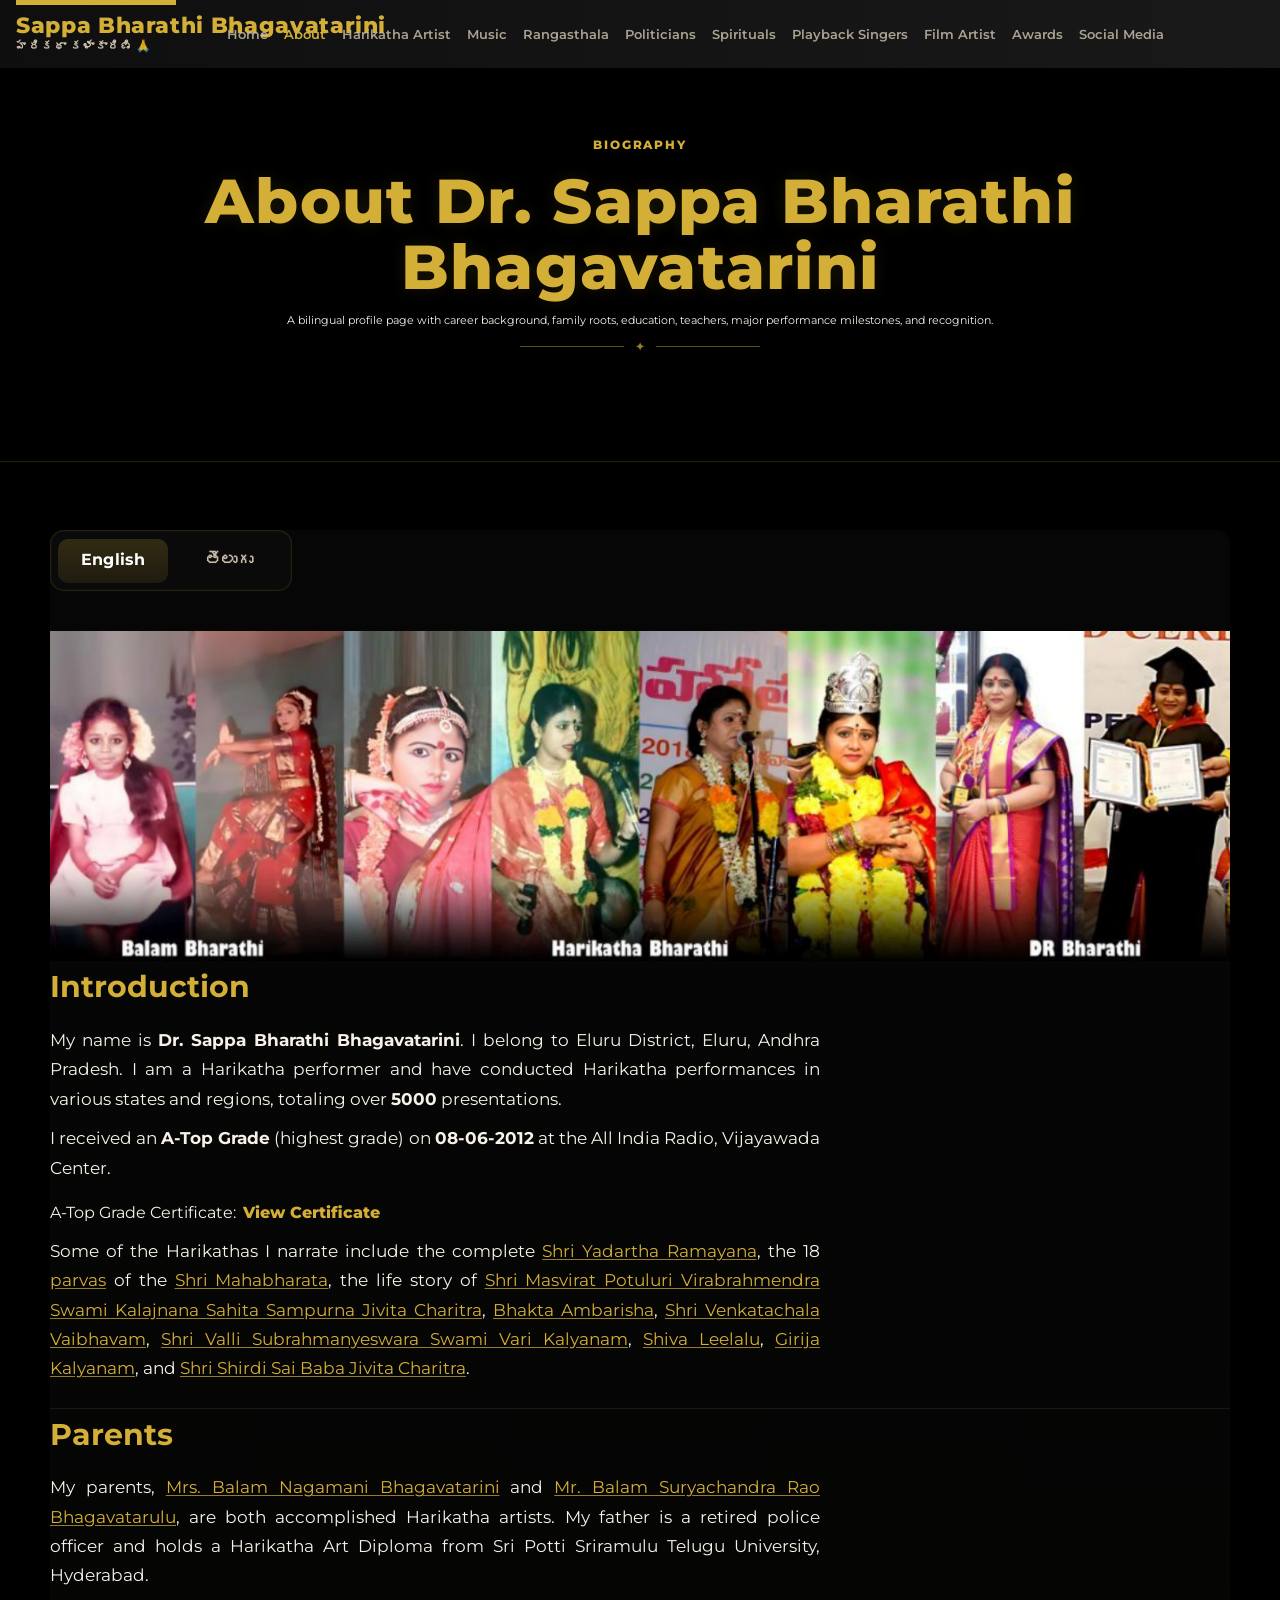
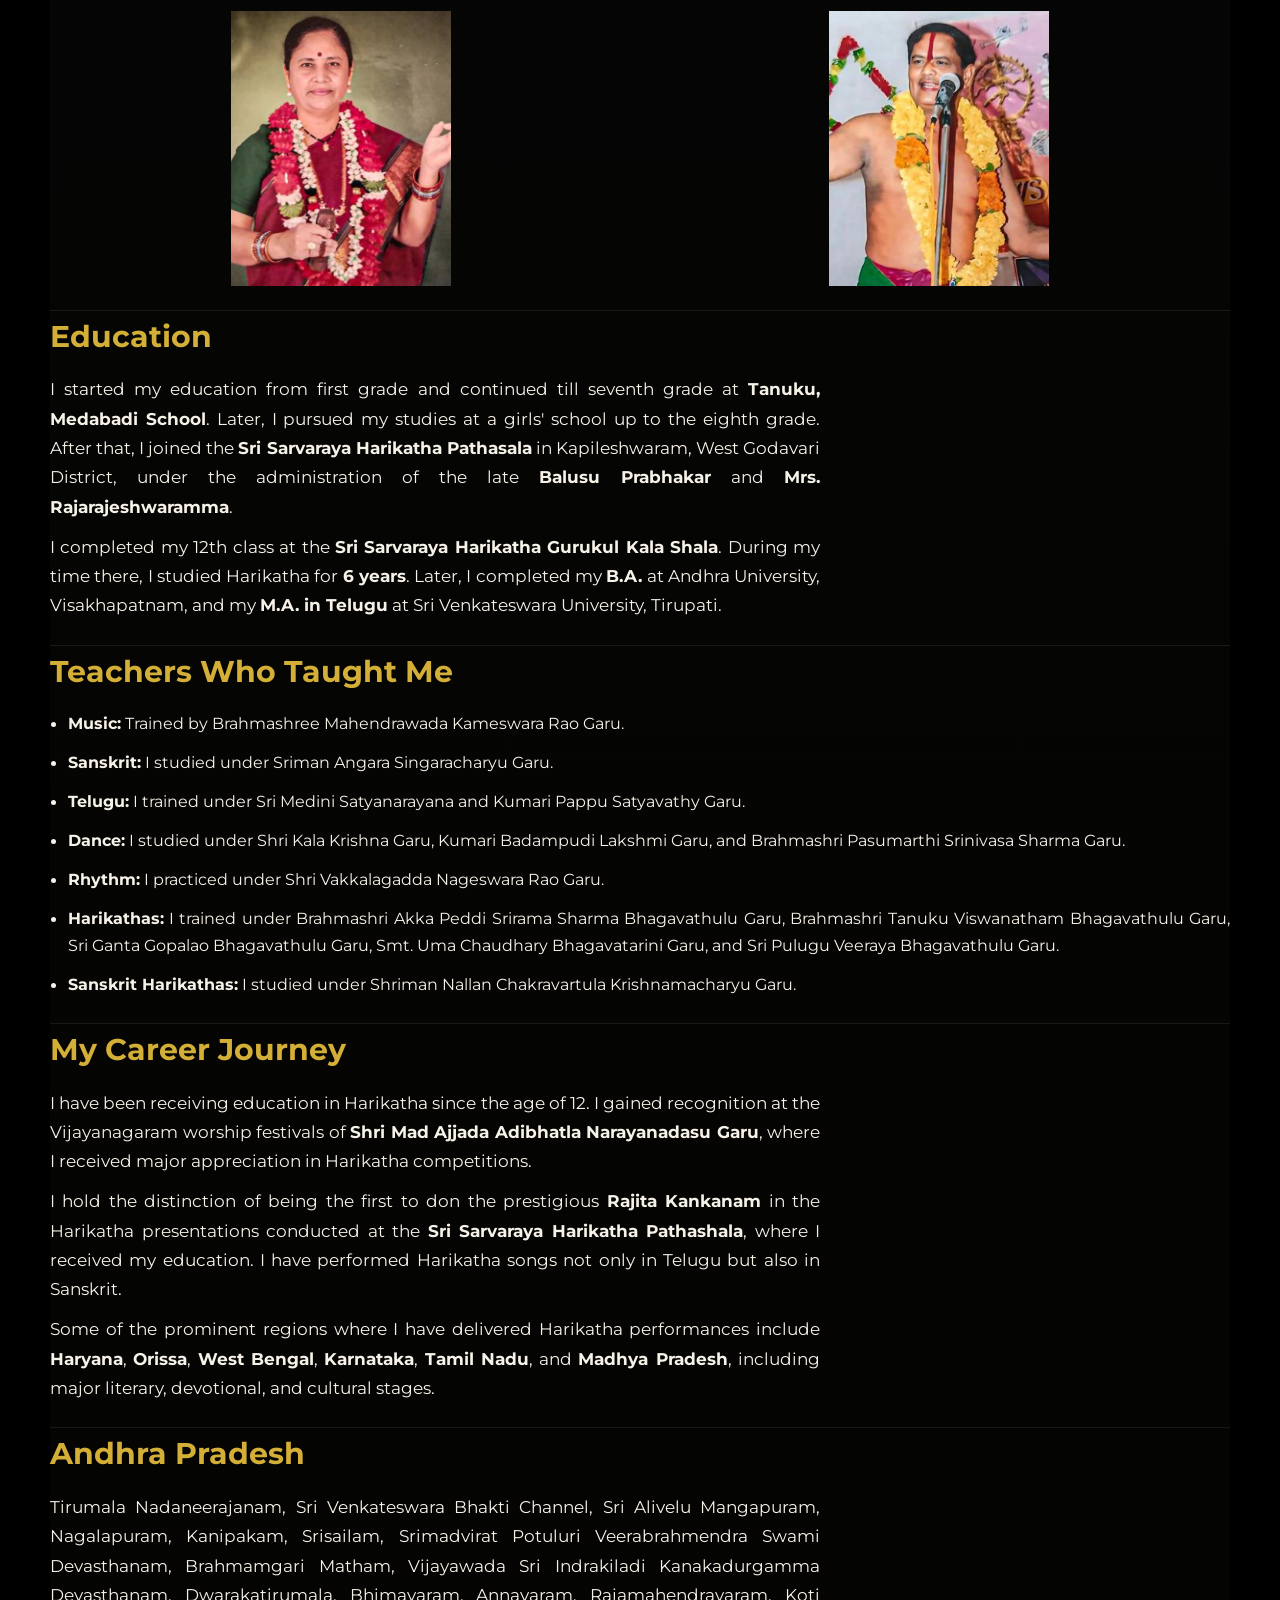
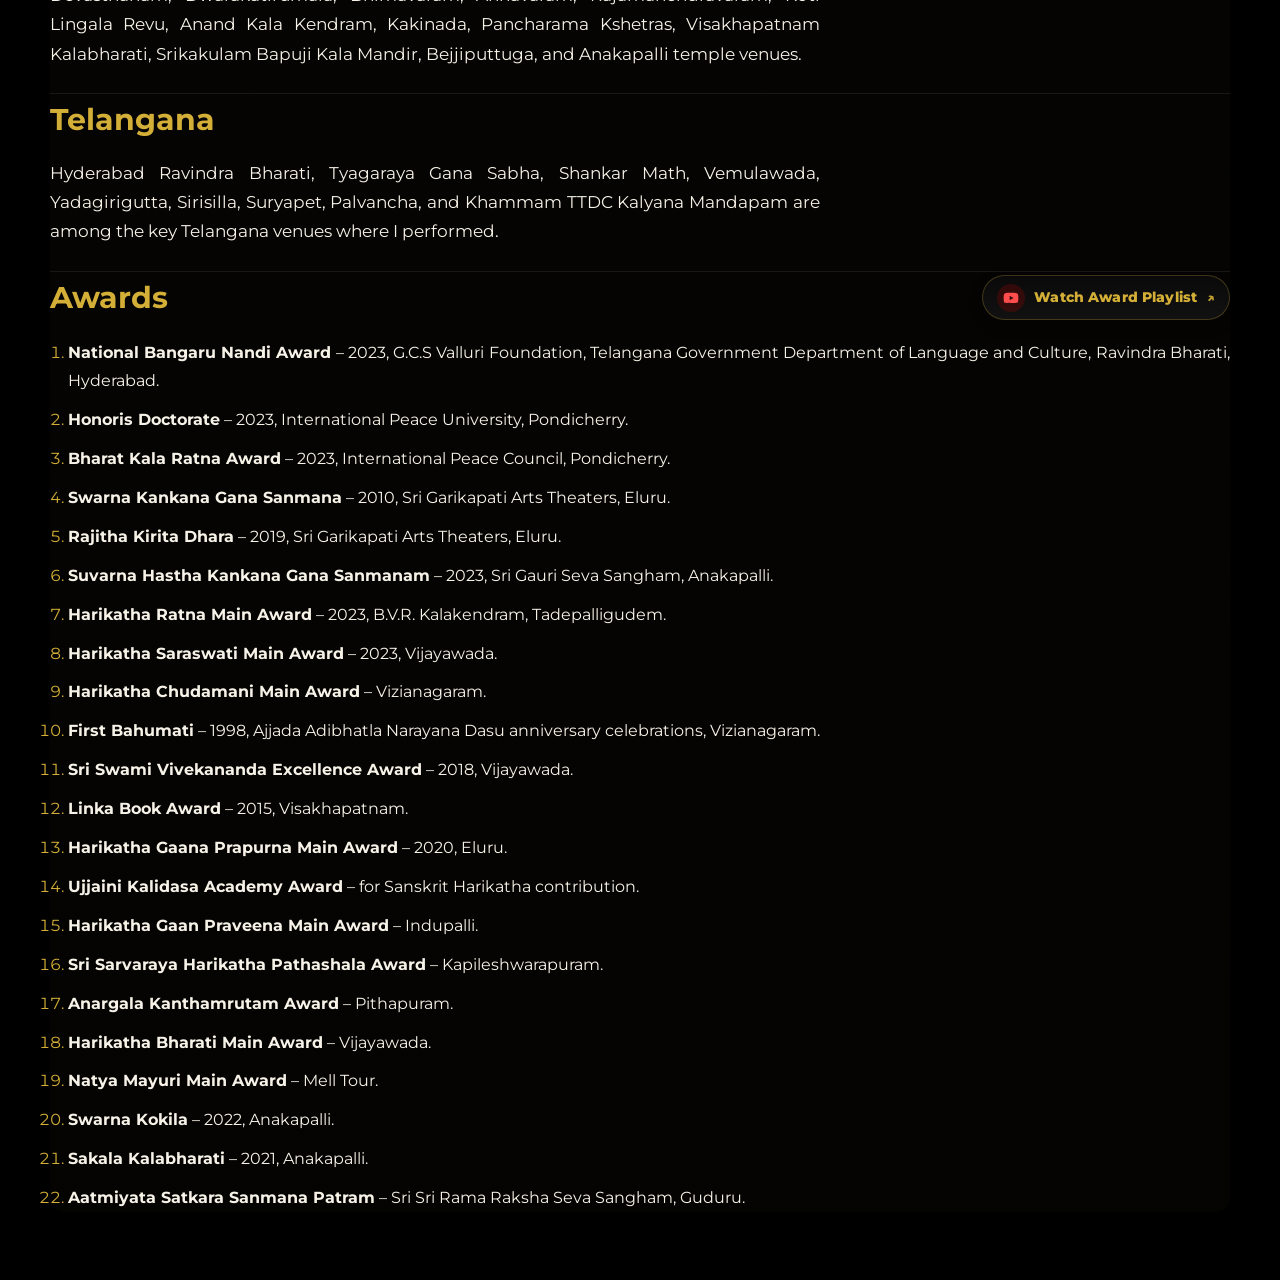
==== about.html @ cd0bf53e "qww" ====
<!DOCTYPE html>
<html lang="en">
<head>
  <meta charset="UTF-8">
  <meta name="viewport" content="width=device-width, initial-scale=1.0">
  <title>About | Sappa Bharathi Bhagavatarini</title>
  <meta name="description" content="About Dr. Sappa Bharathi Bhagavatarini in English and Telugu.">
  <link rel="preconnect" href="https://fonts.googleapis.com">
  <link rel="preconnect" href="https://fonts.gstatic.com" crossorigin>
  <link href="https://fonts.googleapis.com/css2?family=Montserrat:wght@400;500;600;700;800&display=swap" rel="stylesheet">
  <link rel="stylesheet" href="style.css">
</head>
<body class="about-page" data-page="about">
  <a class="skip-link" href="#main-content">Skip to content</a>
  <div class="music-atmosphere" aria-hidden="true"></div>

  <header class="site-header" id="top">
    <div class="container topbar">
      <a class="brand" href="index.html">
        <span class="brand-title-main">Sappa Bharathi Bhagavatarini</span>
        <span class="brand-subtitle">హరికథా కళాకారిణి 🙏</span>
      </a>

      <nav class="desktop-nav" aria-label="Primary navigation">
        <a href="index.html">Home</a>
        <a href="about.html">About</a>
        <a href="index.html#harikatha-artist">Harikatha Artist</a>
        <a href="index.html#music">Music</a>
        <a href="index.html#rangasthala">Rangasthala</a>
        <a href="index.html#politicians">Politicians</a>
        <a href="index.html#spirituals">Spirituals</a>
        <a href="index.html#playback-singers">Playback Singers</a>
        <a href="index.html#film-artist">Film Artist</a>
        <a href="index.html#awards">Awards</a>
        <a href="index.html#social-media">Social Media</a>
      </nav>

      <button class="menu-toggle" type="button" aria-expanded="false" aria-controls="mobile-menu" aria-label="Open navigation">
        <span></span>
        <span></span>
        <span></span>
      </button>
    </div>

    <nav class="mobile-nav" id="mobile-menu" aria-label="Mobile navigation">
      <div class="container mobile-nav-inner">
        <a href="index.html">Home</a>
        <a href="about.html">About</a>
        <a href="index.html#harikatha-artist">Harikatha Artist</a>
        <a href="index.html#music">Music</a>
        <a href="index.html#rangasthala">Rangasthala</a>
        <a href="index.html#politicians">Politicians</a>
        <a href="index.html#spirituals">Spirituals</a>
        <a href="index.html#playback-singers">Playback Singers</a>
        <a href="index.html#film-artist">Film Artist</a>
        <a href="index.html#awards">Awards</a>
        <a href="index.html#social-media">Social Media</a>
      </div>
    </nav>
  </header>

  <main id="main-content">
    <section class="section page-intro">
      <div class="container">
        <div class="section-heading">
          <p class="section-kicker">Biography</p>
          <h1 class="section-title">About Dr. Sappa Bharathi Bhagavatarini</h1>
          <p class="page-intro-copy">
            A bilingual profile page with career background, family roots, education, teachers, major performance milestones, and recognition.
          </p>
        </div>
      </div>
    </section>

    <section class="section">
      <div class="container about-stack">
        <section class="content-panel card" aria-label="About content">
          <div class="lang-switch" role="group" aria-label="Language switch">
            <button class="lang-btn is-active" type="button" data-lang-target="en" aria-pressed="true">English</button>
            <button class="lang-btn" type="button" data-lang-target="te" aria-pressed="false">తెలుగు</button>
          </div>

          <div id="about-en" class="lang-panel">
            <div class="inline-visual">
              <!-- TODO: Replace top intro image here -->
              <img src="About/info/1-10.png" alt="Education photo">
            </div>

            <section class="content-block">
              <h3>Introduction</h3>
              <p>
                My name is <strong>Dr. Sappa Bharathi Bhagavatarini</strong>. I belong to Eluru District, Eluru, Andhra Pradesh. I am a Harikatha performer and have conducted Harikatha performances in various states and regions, totaling over <strong>5000</strong> presentations.
              </p>
              <p>
                I received an <strong>A-Top Grade</strong> (highest grade) on <strong>08-06-2012</strong> at the All India Radio, Vijayawada Center.
              </p>
              <div class="certificate-trigger">
                <span>A-Top Grade Certificate:</span>
                <button class="link-button" type="button" data-open-a-top>View Certificate</button>
              </div>
              <p>
                Some of the Harikathas I narrate include the complete <em>Shri Yadartha Ramayana</em>, the 18 <em>parvas</em> of the <em>Shri Mahabharata</em>, the life story of <em>Shri Masvirat Potuluri Virabrahmendra Swami Kalajnana Sahita Sampurna Jivita Charitra</em>, <em>Bhakta Ambarisha</em>, <em>Shri Venkatachala Vaibhavam</em>, <em>Shri Valli Subrahmanyeswara Swami Vari Kalyanam</em>, <em>Shiva Leelalu</em>, <em>Girija Kalyanam</em>, and <em>Shri Shirdi Sai Baba Jivita Charitra</em>.
              </p>
            </section>

            <section class="content-block">
              <h3>Parents</h3>
              <p>
                My parents, <em>Mrs. Balam Nagamani Bhagavatarini</em> and <em>Mr. Balam Suryachandra Rao Bhagavatarulu</em>, are both accomplished Harikatha artists. My father is a retired police officer and holds a Harikatha Art Diploma from Sri Potti Sriramulu Telugu University, Hyderabad.
              </p>
              <div class="intro-visuals">
                <!-- TODO: Replace parent images here -->
                <img src="About/info/mom.png" alt="Mrs. Balam Nagamani Bhagavatarini">
                <img src="About/info/dad.png" alt="Mr. Balam Suryachandra Rao Bhagavatarulu">
              </div>
            </section>

            <section class="content-block">
              <h3>Education</h3>
              <p>
                I started my education from first grade and continued till seventh grade at <strong>Tanuku, Medabadi School</strong>. Later, I pursued my studies at a girls' school up to the eighth grade. After that, I joined the <strong>Sri Sarvaraya Harikatha Pathasala</strong> in Kapileshwaram, West Godavari District, under the administration of the late <strong>Balusu Prabhakar</strong> and <strong>Mrs. Rajarajeshwaramma</strong>.
              </p>
              <p>
                I completed my 12th class at the <strong>Sri Sarvaraya Harikatha Gurukul Kala Shala</strong>. During my time there, I studied Harikatha for <strong>6 years</strong>. Later, I completed my <strong>B.A.</strong> at Andhra University, Visakhapatnam, and my <strong>M.A. in Telugu</strong> at Sri Venkateswara University, Tirupati.
              </p>
            </section>

            <section class="content-block">
              <h3>Teachers Who Taught Me</h3>
              <ul class="teacher-list">
                <li><strong>Music:</strong> Trained by Brahmashree Mahendrawada Kameswara Rao Garu.</li>
                <li><strong>Sanskrit:</strong> I studied under Sriman Angara Singaracharyu Garu.</li>
                <li><strong>Telugu:</strong> I trained under Sri Medini Satyanarayana and Kumari Pappu Satyavathy Garu.</li>
                <li><strong>Dance:</strong> I studied under Shri Kala Krishna Garu, Kumari Badampudi Lakshmi Garu, and Brahmashri Pasumarthi Srinivasa Sharma Garu.</li>
                <li><strong>Rhythm:</strong> I practiced under Shri Vakkalagadda Nageswara Rao Garu.</li>
                <li><strong>Harikathas:</strong> I trained under Brahmashri Akka Peddi Srirama Sharma Bhagavathulu Garu, Brahmashri Tanuku Viswanatham Bhagavathulu Garu, Sri Ganta Gopalao Bhagavathulu Garu, Smt. Uma Chaudhary Bhagavatarini Garu, and Sri Pulugu Veeraya Bhagavathulu Garu.</li>
                <li><strong>Sanskrit Harikathas:</strong> I studied under Shriman Nallan Chakravartula Krishnamacharyu Garu.</li>
              </ul>
            </section>

            <section class="content-block">
              <h3>My Career Journey</h3>
              <p>
                I have been receiving education in Harikatha since the age of 12. I gained recognition at the Vijayanagaram worship festivals of <strong>Shri Mad Ajjada Adibhatla Narayanadasu Garu</strong>, where I received major appreciation in Harikatha competitions.
              </p>
              <p>
                I hold the distinction of being the first to don the prestigious <strong>Rajita Kankanam</strong> in the Harikatha presentations conducted at the <strong>Sri Sarvaraya Harikatha Pathashala</strong>, where I received my education. I have performed Harikatha songs not only in Telugu but also in Sanskrit.
              </p>
              <p>
                Some of the prominent regions where I have delivered Harikatha performances include <strong>Haryana</strong>, <strong>Orissa</strong>, <strong>West Bengal</strong>, <strong>Karnataka</strong>, <strong>Tamil Nadu</strong>, and <strong>Madhya Pradesh</strong>, including major literary, devotional, and cultural stages.
              </p>
            </section>

            <section class="content-block">
              <h3>Andhra Pradesh</h3>
              <p>
                Tirumala Nadaneerajanam, Sri Venkateswara Bhakti Channel, Sri Alivelu Mangapuram, Nagalapuram, Kanipakam, Srisailam, Srimadvirat Potuluri Veerabrahmendra Swami Devasthanam, Brahmamgari Matham, Vijayawada Sri Indrakiladi Kanakadurgamma Devasthanam, Dwarakatirumala, Bhimavaram, Annavaram, Rajamahendravaram, Koti Lingala Revu, Anand Kala Kendram, Kakinada, Pancharama Kshetras, Visakhapatnam Kalabharati, Srikakulam Bapuji Kala Mandir, Bejjiputtuga, and Anakapalli temple venues.
              </p>
            </section>

            <section class="content-block">
              <h3>Telangana</h3>
              <p>
                Hyderabad Ravindra Bharati, Tyagaraya Gana Sabha, Shankar Math, Vemulawada, Yadagirigutta, Sirisilla, Suryapet, Palvancha, and Khammam TTDC Kalyana Mandapam are among the key Telangana venues where I performed.
              </p>
            </section>

            <section class="content-block">
              <div class="awards-heading-row">
                <h3>Awards</h3>
                <a class="awards-playlist-link" href="https://www.youtube.com/playlist?list=PL2T1fjpT1Uqeay9A_lvIgHZ_QTJ4o0bVm" target="_blank" rel="noopener">
                  <span class="awards-playlist-icon" aria-hidden="true">
                    <svg viewBox="0 0 24 24"><path d="M23 12s0-3.4-.4-5c-.2-1.1-1.1-2-2.2-2.3C18.5 4.2 12 4.2 12 4.2s-6.5 0-8.4.5C2.5 4.9 1.6 5.8 1.4 6.9 1 8.6 1 12 1 12s0 3.4.4 5.1c.2 1.1 1.1 2 2.2 2.2 1.9.5 8.4.5 8.4.5s6.5 0 8.4-.5c1.1-.2 2-1.1 2.2-2.2.4-1.7.4-5.1.4-5.1Zm-13 3.4V8.6l5.8 3.4L10 15.4Z"/></svg>
                  </span>
                  <span>Watch Award Playlist</span>
                  <span class="awards-playlist-arrow" aria-hidden="true">↗</span>
                </a>
              </div>
              <ol class="award-list">
                <li><strong>National Bangaru Nandi Award</strong> – 2023, G.C.S Valluri Foundation, Telangana Government Department of Language and Culture, Ravindra Bharati, Hyderabad.</li>
                <li><strong>Honoris Doctorate</strong> – 2023, International Peace University, Pondicherry.</li>
                <li><strong>Bharat Kala Ratna Award</strong> – 2023, International Peace Council, Pondicherry.</li>
                <li><strong>Swarna Kankana Gana Sanmana</strong> – 2010, Sri Garikapati Arts Theaters, Eluru.</li>
                <li><strong>Rajitha Kirita Dhara</strong> – 2019, Sri Garikapati Arts Theaters, Eluru.</li>
                <li><strong>Suvarna Hastha Kankana Gana Sanmanam</strong> – 2023, Sri Gauri Seva Sangham, Anakapalli.</li>
                <li><strong>Harikatha Ratna Main Award</strong> – 2023, B.V.R. Kalakendram, Tadepalligudem.</li>
                <li><strong>Harikatha Saraswati Main Award</strong> – 2023, Vijayawada.</li>
                <li><strong>Harikatha Chudamani Main Award</strong> – Vizianagaram.</li>
                <li><strong>First Bahumati</strong> – 1998, Ajjada Adibhatla Narayana Dasu anniversary celebrations, Vizianagaram.</li>
                <li><strong>Sri Swami Vivekananda Excellence Award</strong> – 2018, Vijayawada.</li>
                <li><strong>Linka Book Award</strong> – 2015, Visakhapatnam.</li>
                <li><strong>Harikatha Gaana Prapurna Main Award</strong> – 2020, Eluru.</li>
                <li><strong>Ujjaini Kalidasa Academy Award</strong> – for Sanskrit Harikatha contribution.</li>
                <li><strong>Harikatha Gaan Praveena Main Award</strong> – Indupalli.</li>
                <li><strong>Sri Sarvaraya Harikatha Pathashala Award</strong> – Kapileshwarapuram.</li>
                <li><strong>Anargala Kanthamrutam Award</strong> – Pithapuram.</li>
                <li><strong>Harikatha Bharati Main Award</strong> – Vijayawada.</li>
                <li><strong>Natya Mayuri Main Award</strong> – Mell Tour.</li>
                <li><strong>Swarna Kokila</strong> – 2022, Anakapalli.</li>
                <li><strong>Sakala Kalabharati</strong> – 2021, Anakapalli.</li>
                <li><strong>Aatmiyata Satkara Sanmana Patram</strong> – Sri Sri Rama Raksha Seva Sangham, Guduru.</li>
              </ol>
            </section>
          </div>

          <div id="about-te" class="lang-panel" hidden>
            <div class="inline-visual">
              <!-- TODO: Replace top intro image here -->
              <img src="About/info/1-10.png" alt="విద్యాభ్యాసం ఫోటో">
            </div>

            <section class="content-block">
              <h3>పరిచయం</h3>
              <p>
                నా పేరు <strong>Dr. Sappa Bharathi Bhagavatarini</strong>. నేను ఏలూరు జిల్లా, ఏలూరు వాసిని. నేను హరికథ కళాకారిణిని మరియు వివిధ రాష్ట్రాలు, ప్రాంతాలలో కలిపి <strong>5000కి పైగా</strong> హరికథ ప్రదర్శనలు ఇచ్చాను.
              </p>
              <p>
                ప్రసార భారతీ ఆల్ ఇండియా రేడియో, విజయవాడ కేంద్రంలో <strong>08-06-2012</strong> తేదీన <strong>ఏ-టాప్ గ్రేడ్</strong> (A-Top Grade) అందుకున్నాను.
              </p>
              <div class="certificate-trigger">
                <span>ఏ-టాప్ గ్రేడ్ సర్టిఫికేట్:</span>
                <button class="link-button" type="button" data-open-a-top>సర్టిఫికేట్ చూడండి</button>
              </div>
              <p>
                నేను చెప్పే హరికథలు: <em>శ్రీ యధార్థ రామాయణం</em>, <em>శ్రీ మహాభారతం</em> 18 పర్వాలు, <em>శ్రీమద్ విరాట్ పోతులూరి వీరబ్రహ్మేంద్ర స్వామి కాలజ్ఞాన సహిత సంపూర్ణ జీవిత చరిత్ర</em>, <em>భక్త అంబరీష</em>, <em>శ్రీ వెంకటాచల వైభవం</em>, <em>శ్రీ వల్లి సుబ్రహ్మణ్యేశ్వర స్వామి వారి కళ్యాణం</em>, <em>శివ లీలలు</em>, <em>గిరిజా కళ్యాణం</em>, <em>శ్రీ శిరిడీ సాయి బాబా జీవిత చరిత్ర</em> మొదలైనవి.
              </p>
            </section>

            <section class="content-block">
              <h3>తల్లిదండ్రులు</h3>
              <p>
                నాకు జన్మనిచ్చిన తల్లిదండ్రులు <em>శ్రీమతి బాలం నాగమణి భాగవతారిణి</em>, <em>శ్రీ బాలం సూర్యచంద్రరావు భాగవతులు</em>. ఉభయులు ప్రసిద్ధ హరికథ కళాకారులు. నా తండ్రిగారు రిటైర్డ్ హెడ్ కానిస్టేబుల్ మరియు శ్రీ పొట్టి శ్రీరాములు తెలుగు విశ్వవిద్యాలయం, హైదరాబాద్ నుండి హరికథ డిప్లమో పొందినవారు.
              </p>
              <div class="intro-visuals">
                <!-- TODO: Replace parent images here -->
                <img src="About/info/mom.png" alt="శ్రీమతి బాలం నాగమణి భాగవతారిణి">
                <img src="About/info/dad.png" alt="శ్రీ బాలం సూర్యచంద్రరావు భాగవతులు">
              </div>
            </section>

            <section class="content-block">
              <h3>విద్యాభ్యాసం</h3>
              <p>
                నేను ప్రాథమిక విద్యను <strong>తణుకు మేడబడినందు</strong> మొదటి తరగతి నుండి ఏడవ తరగతి వరకు పూర్తిచేశాను. ఎనిమిదవ తరగతిని <strong>అత్తిలి గర్ల్స్ స్కూల్</strong>లో చదువుకున్నాను. ఆ తరువాత <strong>శ్రీ సర్వారాయ హరికథ పాఠశాల</strong>, కపిలేశ్వరపురం నందు ప్రవేశం పొందాను.
              </p>
              <p>
                నేను <strong>శ్రీ సర్వారాయ హరికథ గురుకుల కళాశాల</strong>లో 12వ తరగతి పూర్తిచేసి, అక్కడ <strong>6 సంవత్సరాలపాటు</strong> హరికథ విద్యను అభ్యసించాను. అనంతరం <strong>ఆంధ్ర విశ్వవిద్యాలయం</strong>లో బి.ఏ., <strong>శ్రీ వెంకటేశ్వర విశ్వవిద్యాలయం</strong>లో తెలుగు ఎం.ఏ. పూర్తి చేశాను.
              </p>
            </section>

            <section class="content-block">
              <h3>అధ్యాపకులు</h3>
              <ul class="teacher-list">
                <li><strong>సంగీతం:</strong> బ్రహ్మశ్రీ మహేంద్రవాడ కామేశ్వరరావు గారి వద్ద శిక్షణ పొందాను.</li>
                <li><strong>సంస్కృతం:</strong> శ్రీమాన్ అంగర సింగరాచార్యులు గారి వద్ద అభ్యాసం చేశాను.</li>
                <li><strong>తెలుగు:</strong> శ్రీ మేదిని సత్యనారాయణ గారు, కుమారి పప్పు సత్యవతి గారి వద్ద శిక్షణ పొందాను.</li>
                <li><strong>నాట్యం:</strong> శ్రీ కళా కృష్ణ గారు, కుమారి బాదంపూడి లక్ష్మీ గారు, బ్రహ్మశ్రీ పసుమర్తి శ్రీనివాస శర్మ గారి వద్ద అభ్యసించాను.</li>
                <li><strong>లయ:</strong> శ్రీ వక్కలగడ్డ నాగేశ్వరరావు గారి వద్ద సాధన చేశాను.</li>
                <li><strong>హరికథలు:</strong> బ్రహ్మశ్రీ అక్క పెద్ది శ్రీరామ శర్మ భాగవతులు గారు, బ్రహ్మశ్రీ తణుకు విశ్వనాథం భాగవతులు గారు, శ్రీ గంటా గోపాలరావు భాగవతులు గారు, శ్రీమతి ఉమా చౌదరి భాగవతారిణి గారు, శ్రీ పులుగు వీరయ్య భాగవతులు గార్ల వద్ద శిక్షణ పొందాను.</li>
                <li><strong>సంస్కృత హరికథలు:</strong> శ్రీమాన్ నల్లాన్ చక్రవర్తుల కృష్ణమాచార్యులు గారి వద్ద అభ్యసించాను.</li>
              </ul>
            </section>

            <section class="content-block">
              <h3>నా వృత్తి ప్రయాణం</h3>
              <p>
                నేను నా <strong>12 ఏట</strong> నుండే హరికథలలో శిక్షణ పొందుతూ, హరికథా ప్రదర్శనలు ఇస్తూ పలువురు ప్రముఖుల ప్రశంసలు అందుకున్నాను. ముఖ్యంగా విజయనగరంలోని <strong>శ్రీమద్ అజ్జాడ ఆదిభట్ల నారాయణదాసు గారి ఆరాధన ఉత్సవాలలో</strong> జరిగిన పోటీలలో ప్రథమ బహుమతి అందుకున్నాను.
              </p>
              <p>
                నేను విద్యనభ్యసించిన <strong>శ్రీ సర్వారాయ హరికథ పాఠశాల</strong>లో జరిగిన పోటీలలో ప్రథమ బహుమతిగా <strong>రజిత కంకణ ధారణ</strong> చేశారు. తెలుగు భాషలోనే కాక సంస్కృత భాషలోను హరికథాగానాలు చేయడం నా ప్రత్యేకత.
              </p>
              <p>
                నేను హరికథ గానాలు చేసిన కొన్ని ముఖ్యమైన ప్రదేశాలు: <strong>హర్యానా</strong>, <strong>ఒరిస్సా</strong>, <strong>పశ్చిమ బెంగాల్</strong>, <strong>కర్ణాటక</strong>, <strong>తమిళనాడు</strong>, <strong>మధ్యప్రదేశ్</strong>, <strong>ఉత్తరప్రదేశ్</strong>.
              </p>
            </section>

            <section class="content-block">
              <h3>ఆంధ్ర ప్రదేశ్</h3>
              <p>
                తిరుమల నాదనీరాజనం, శ్రీ వేంకటేశ్వర భక్తి ఛానల్, శ్రీ అలివేలు మంగాపురం, నాగలాపురం, కాణిపాకం, శ్రీశైలం, బ్రహ్మంగారిమఠం, విజయవాడ శ్రీ కనకదుర్గమ్మ దేవస్థానం, ద్వారకాతిరుమల, భీమవరం, అన్నవరం, రాజమహేంద్రవరం, కాకినాడ, పంచారామ క్షేత్రాలు, విశాఖపట్నం కళాభారతి, శ్రీకాకుళం, అనకాపల్లి వంటి అనేక ప్రాంతాలలో నేను హరికథా గానాలు చేశాను.
              </p>
            </section>

            <section class="content-block">
              <h3>తెలంగాణ</h3>
              <p>
                హైదరాబాద్ రవీంద్ర భారతి, త్యాగరాయ గాన సభ, శంకరమఠం, వేములవాడ, యాదగిరిగుట్ట, సిరిసిల్ల, సూర్యాపేట, పాలవంచ, ఖమ్మం టీటీడీ కల్యాణ మండపం వంటి ప్రదేశాలలో ప్రదర్శనలు ఇచ్చాను.
              </p>
            </section>

            <section class="content-block">
              <div class="awards-heading-row">
                <h3>అవార్డులు</h3>
                <a class="awards-playlist-link" href="https://www.youtube.com/playlist?list=PL2T1fjpT1Uqeay9A_lvIgHZ_QTJ4o0bVm" target="_blank" rel="noopener">
                  <span class="awards-playlist-icon" aria-hidden="true">
                    <svg viewBox="0 0 24 24"><path d="M23 12s0-3.4-.4-5c-.2-1.1-1.1-2-2.2-2.3C18.5 4.2 12 4.2 12 4.2s-6.5 0-8.4.5C2.5 4.9 1.6 5.8 1.4 6.9 1 8.6 1 12 1 12s0 3.4.4 5.1c.2 1.1 1.1 2 2.2 2.2 1.9.5 8.4.5 8.4.5s6.5 0 8.4-.5c1.1-.2 2-1.1 2.2-2.2.4-1.7.4-5.1.4-5.1Zm-13 3.4V8.6l5.8 3.4L10 15.4Z"/></svg>
                  </span>
                  <span>Watch Award Playlist</span>
                  <span class="awards-playlist-arrow" aria-hidden="true">↗</span>
                </a>
              </div>
              <ol class="award-list">
                <li><strong>జాతీయ బంగారు నంది పురస్కారం</strong> – 2023, రవీంద్ర భారతి, హైదరాబాద్.</li>
                <li><strong>గౌరవ డాక్టరేట్</strong> – 2023, ఇంటర్నేషనల్ పీస్ యూనివర్సిటీ, పాండిచ్చేరి.</li>
                <li><strong>భారత కళా రత్న అవార్డు</strong> – 2023, ఇంటర్నేషనల్ పీస్ కౌన్సిల్, పాండిచ్చేరి.</li>
                <li><strong>స్వర్ణ కంకణ ఘన సన్మానం</strong> – 2010, ఏలూరు.</li>
                <li><strong>రజిత కిరీట ధారణ</strong> – 2019, ఏలూరు.</li>
                <li><strong>సువర్ణ హస్త కంకణ ఘన సన్మానం</strong> – 2023, అనకాపల్లి.</li>
                <li><strong>హరికథ రత్న బిరుదు ప్రధానం</strong> – 2023, తాడేపల్లిగూడెం.</li>
                <li><strong>హరికథ సరస్వతి బిరుదు ప్రధానం</strong> – 2023, విజయవాడ.</li>
                <li><strong>హరికథ చూడామణి బిరుదు ప్రధానం</strong> – విజయనగరం.</li>
                <li><strong>ప్రథమ బహుమతి</strong> – 1998, విజయనగరం.</li>
                <li><strong>శ్రీ స్వామి వివేకానంద ఎక్సలెన్సీ అవార్డు</strong> – 2018, విజయవాడ.</li>
                <li><strong>లింకా బుక్ అవార్డు</strong> – 2015, విశాఖపట్నం.</li>
                <li><strong>హరికథ గాన ప్రపూర్ణ బిరుదు ప్రధానం</strong> – 2020, ఏలూరు.</li>
                <li><strong>ఉజ్జయిని కాళిదాస అకాడమీ సత్కారం</strong> – సంస్కృత హరికథాగానానికి.</li>
                <li><strong>హరికథాగాన ప్రవీణ బిరుదు ప్రధానం</strong> – ఇందుపల్లి.</li>
                <li><strong>శ్రీ సర్వారాయ హరికథ పాఠశాల బహుమతి</strong> – కపిలేశ్వరపురం.</li>
                <li><strong>అనర్గళ కంఠామృతం</strong> – పిఠాపురం.</li>
                <li><strong>హరికథ భారతి బిరుదు ప్రధానం</strong> – విజయవాడ.</li>
                <li><strong>నాట్య మయూరి బిరుదు ప్రధానం</strong> – మేళ్లటూరు.</li>
                <li><strong>స్వర్ణ కోకిల</strong> – 2022, అనకాపల్లి.</li>
                <li><strong>సకల కళాభారతి</strong> – 2021, అనకాపల్లి.</li>
                <li><strong>ఆత్మీయ సత్కార సన్మాన పత్రం</strong> – గూడూరు.</li>
              </ol>
            </section>
          </div>
        </section>
      </div>
    </section>
  </main>

  <div class="modal" id="a-top-modal" role="dialog" aria-modal="true" aria-labelledby="a-top-modal-title" hidden>
    <div class="modal-card">
      <header>
        <h2 class="modal-title" id="a-top-modal-title">A-Top Grade Certificate</h2>
        <button class="modal-close" type="button" aria-label="Close modal" data-close-modal>×</button>
      </header>
      <!-- TODO: Replace certificate image here -->
      <img src="About/A-top.png" alt="A-Top Grade certificate">
    </div>
  </div>

  <script src="script.js"></script>
</body>
</html>
---- style.css ----
:root {
  --bg: #000000;
  --bg-elevated: rgba(0, 0, 0, 0.96);
  --bg-soft: #050505;
  --surface: rgba(255, 255, 255, 0.04);
  --surface-strong: rgba(255, 255, 255, 0.08);
  --line: transparent;
  --line-strong: transparent;
  --text: #f7f2e8;
  --muted: #c8bca9;
  --accent: #D4AF37;
  --accent-strong: #D4AF37;
  --shadow: 0 24px 80px rgba(0, 0, 0, 0.34);
  --shadow-soft: 0 18px 40px rgba(0, 0, 0, 0.22);
  --radius-lg: 0;
  --radius-md: 0;
  --radius-sm: 0;
  --container: min(1180px, calc(100% - 32px));
  --header-height: 64px;
  --space-1: 0.5rem;
  --space-2: 0.75rem;
  --space-3: 1rem;
  --space-4: 1.25rem;
  --space-5: 1.5rem;
  --space-6: 2rem;
  --space-7: 3rem;
  --space-8: 4.5rem;
}

* {
  box-sizing: border-box;
}

html {
  scroll-behavior: smooth;
}

body {
  margin: 0;
  min-height: 100vh;
  background: #000000;
  color: var(--text);
  font-family: "Montserrat", system-ui, sans-serif;
  line-height: 1.7;
  padding-top: var(--header-height);
}

.music-atmosphere {
  position: fixed;
  inset: 0;
  z-index: 0;
  pointer-events: none;
  overflow: hidden;
}

.music-atmosphere::before,
.music-atmosphere::after {
  content: "";
  position: absolute;
  inset: -20% -10%;
  opacity: 0.07;
  background-repeat: repeat;
  will-change: transform, background-position;
}

.music-atmosphere::before {
  background-size: 260px 220px;
  background-image: url("data:image/svg+xml,%3Csvg xmlns='http://www.w3.org/2000/svg' width='260' height='220' viewBox='0 0 260 220'%3E%3Cg fill='none' stroke='%23d4af37' stroke-width='1.15' stroke-linecap='round' stroke-linejoin='round' opacity='0.9'%3E%3Cpath d='M48 42c0-12 8-20 20-20'/%3E%3Cpath d='M48 42v44'/%3E%3Cpath d='M48 86c7 0 12 5 12 12s-5 12-12 12-12-5-12-12 5-12 12-12Z'/%3E%3Cpath d='M144 40v54'/%3E%3Cpath d='M144 40c12 0 18-7 18-18'/%3E%3Cpath d='M144 94c7 0 12 5 12 12s-5 12-12 12-12-5-12-12 5-12 12-12Z'/%3E%3Cpath d='M178 148c22-10 48-10 70 0'/%3E%3Cpath d='M178 162c22-10 48-10 70 0'/%3E%3Cpath d='M20 156h60'/%3E%3Cpath d='M34 146a14 14 0 1 1 0 28 14 14 0 1 1 0-28Z'/%3E%3Cpath d='M66 146a14 14 0 1 1 0 28 14 14 0 1 1 0-28Z'/%3E%3C/g%3E%3C/svg%3E");
  animation: music-drift-a 90s linear infinite;
}

.music-atmosphere::after {
  background-size: 320px 260px;
  opacity: 0.05;
  background-image: url("data:image/svg+xml,%3Csvg xmlns='http://www.w3.org/2000/svg' width='320' height='260' viewBox='0 0 320 260'%3E%3Cg fill='none' stroke='%23d4af37' stroke-width='1' stroke-linecap='round' opacity='0.9'%3E%3Cpath d='M20 70c18-16 42-16 60 0'/%3E%3Cpath d='M20 86c18-16 42-16 60 0'/%3E%3Cpath d='M120 44c0-14 9-24 24-24'/%3E%3Cpath d='M120 44v54'/%3E%3Cpath d='M120 98c8 0 14 6 14 14s-6 14-14 14-14-6-14-14 6-14 14-14Z'/%3E%3Cpath d='M208 134h78'/%3E%3Cpath d='M224 122a16 16 0 1 1 0 32 16 16 0 1 1 0-32Z'/%3E%3Cpath d='M270 122a16 16 0 1 1 0 32 16 16 0 1 1 0-32Z'/%3E%3Cpath d='M160 184c26-14 54-14 82 0'/%3E%3Cpath d='M160 198c26-14 54-14 82 0'/%3E%3C/g%3E%3C/svg%3E");
  animation: music-drift-b 120s linear infinite;
}

.site-header,
main,
.site-footer,
.site-bottom-bar {
  position: relative;
  z-index: 1;
}

img {
  display: block;
  max-width: 100%;
  height: auto;
  border: 0;
  border-radius: 0;
}

a {
  color: inherit;
  text-decoration: none;
}

button,
a {
  -webkit-tap-highlight-color: transparent;
}

button,
input,
textarea,
select {
  font: inherit;
}

.skip-link {
  position: absolute;
  left: 1rem;
  top: -3rem;
  z-index: 100;
  padding: 0.8rem 1rem;
  border-radius: 0;
  background: var(--accent);
  color: #1b1407;
  font-weight: 700;
}

.skip-link:focus {
  top: 1rem;
}

.container {
  width: var(--container);
  margin: 0 auto;
}

.section {
  background: #000000;
  padding: clamp(1.0rem, 6vw, 4.25rem) 0;
  scroll-margin-top: calc(var(--header-height) + 20px);
}

.section-alt {
  background: #0b0b0b;
}

.section-heading {
  margin-bottom: clamp(1.75rem, 4vw, 2.5rem);
  padding: 0;
  margin-top: 0;
  background: transparent;
  text-align: center;
  position: relative;
}

.section-kicker {
  margin: 0 0 var(--space-2);
  color: var(--accent);
  font-size: 0.8rem;
  font-weight: 800;
  letter-spacing: 0.2em;
  text-transform: uppercase;
}

.section-title {
  margin: 0;
  font-size: clamp(2.15rem, 5.5vw, 3.8rem);
  line-height: 1.06;
  letter-spacing: 0.04em;
  color: var(--accent);
  font-weight: 800;
  text-shadow: 0 0 16px rgba(212, 175, 55, 0.12);
}

.section-heading::after {
  content: "✦";
  display: block;
  width: min(100%, 240px);
  margin: 0.0rem auto 0;
  color: rgba(212, 175, 55, 0.72);
  font-size: 0.8rem;
  line-height: 1;
  letter-spacing: 0;
  background:
    linear-gradient(rgba(212, 175, 55, 0.45), rgba(212, 175, 55, 0.45)) left center / calc(50% - 16px) 1px no-repeat,
    linear-gradient(rgba(212, 175, 55, 0.45), rgba(212, 175, 55, 0.45)) right center / calc(50% - 16px) 1px no-repeat;
}

.card {
  border: 0;
  border-radius: 14px;
  background: linear-gradient(180deg, rgba(255, 255, 255, 0.025), rgba(212, 175, 55, 0.02));
  box-shadow: 0 18px 32px rgba(0, 0, 0, 0.22);
  backdrop-filter: none;
}

.grid {
  display: grid;
  gap: var(--space-5);
}

.btn {
  display: inline-flex;
  align-items: center;
  justify-content: center;
  min-height: 52px;
  padding: 0.95rem 1.35rem;
  border: 0;
  border-radius: 12px;
  background: linear-gradient(180deg, rgba(212, 175, 55, 0.18), rgba(212, 175, 55, 0.08));
  color: #ffffff;
  font-weight: 800;
  letter-spacing: 0.01em;
  box-shadow: inset 0 0 0 1px rgba(212, 175, 55, 0.35);
  transition: opacity 0.2s ease, background 0.2s ease, box-shadow 0.2s ease;
}

.btn:hover,
.btn:focus-visible {
  opacity: 0.9;
  box-shadow: inset 0 0 0 1px rgba(212, 175, 55, 0.55);
}

.btn-secondary {
  background: rgba(255, 255, 255, 0.03);
  color: #ffffff;
  box-shadow: inset 0 0 0 1px rgba(212, 175, 55, 0.22);
}

.site-header {
  position: fixed;
  inset: 0 0 auto 0;
  z-index: 40;
  border-bottom: 0;
  background: linear-gradient(to right, rgba(15, 15, 15, 0.98), rgba(26, 26, 26, 0.96));
  box-shadow: 0 10px 24px rgba(0, 0, 0, 0.32);
  backdrop-filter: blur(16px);
}

.topbar {
  display: flex;
  align-items: center;
  justify-content: space-between;
  gap: var(--space-3);
  min-height: var(--header-height);
  padding: 8px 16px;
  margin: 0;
}

.brand {
  max-width: calc(100% - 72px);
  font-size: clamp(0.9rem, 2.9vw, 1.35rem);
  font-weight: 800;
  line-height: 1.1;
  letter-spacing: 0.03em;
  white-space: normal;
  color: var(--accent);
  display: inline-flex;
  flex-direction: column;
  align-items: flex-start;
  justify-content: center;
  gap: 0.12rem;
}

.brand-title-main {
  white-space: nowrap;
  color: var(--accent);
}

.brand-subtitle {
  font-size: clamp(0.5rem, 1.55vw, 0.72rem);
  font-weight: 700;
  letter-spacing: 0.05em;
  line-height: 1.2;
  color: rgba(241, 228, 204, 0.86);
  white-space: nowrap;
}

.desktop-nav {
  display: none;
}

.desktop-nav a,
.mobile-nav a {
  color: rgba(200, 188, 169, 0.84);
  font-weight: 600;
  transition: color 0.2s ease;
}

.desktop-nav a:hover,
.desktop-nav a:focus-visible,
.mobile-nav a:hover,
.mobile-nav a:focus-visible,
.desktop-nav a.is-active,
.mobile-nav a.is-active {
  color: var(--accent);
}

.menu-toggle {
  display: inline-flex;
  flex-direction: column;
  align-items: center;
  justify-content: center;
  gap: 6px;
  width: 54px;
  height: 54px;
  padding: 0;
  border: 0;
  border-radius: 12px;
  background: transparent;
  color: var(--accent);
  cursor: pointer;
  flex-shrink: 0;
}

.menu-toggle span {
  width: 24px;
  height: 3px;
  margin: 0 auto;
  border-radius: 999px;
  background: currentColor;
  transition: transform 0.2s ease, opacity 0.2s ease;
}

.menu-toggle.is-open span:nth-child(1) {
  transform: translateY(7px) rotate(45deg);
}

.menu-toggle.is-open span:nth-child(2) {
  opacity: 0;
}

.menu-toggle.is-open span:nth-child(3) {
  transform: translateY(-7px) rotate(-45deg);
}

.mobile-nav {
  max-height: 0;
  overflow: hidden;
  border-top: 0;
  background: rgba(15, 15, 15, 0.98);
  transition: max-height 0.28s ease, border-color 0.28s ease;
}

.mobile-nav.is-open {
  max-height: 70vh;
  border-color: transparent;
}

.mobile-nav-inner {
  display: grid;
  gap: 0.35rem;
  padding: 0 0 1rem;
}

.mobile-nav a {
  padding: 0.85rem 0;
  border-bottom: 0;
}

.hero {
  margin-top: 25px;
  margin-bottom: 0;
  padding: 0 0 0.15rem;
  background: radial-gradient(circle at center, #121212, #000000);
}

.hero-card {
  position: relative;
  overflow: hidden;
  padding: var(--space-5);
  display: grid;
  gap: var(--space-6);
  background:
    radial-gradient(circle at top right, rgba(212, 175, 55, 0.08), transparent 36%),
    linear-gradient(135deg, #111111, #1a1405);
  border: 1px solid rgba(212, 175, 55, 0.4);
  box-shadow:
    0 0 20px rgba(212, 175, 55, 0.2),
    var(--shadow);
}

.hero-card::after {
  content: "";
  position: absolute;
  inset: auto -80px -100px auto;
  width: 220px;
  height: 220px;
  border-radius: 0;
  background: radial-gradient(circle, rgba(212, 175, 55, 0.08), transparent 68%);
  pointer-events: none;
}

.hero-copy {
  position: relative;
  z-index: 1;
  display: flex;
  flex-direction: column;
  justify-content: center;
}

.hero-content {
  position: relative;
  z-index: 1;
  display: flex;
  flex-direction: column;
  justify-content: center;
  align-items: flex-start;
  gap: 1.1rem;
  max-width: 38rem;
}

.eyebrow {
  margin: 0.45rem 0 var(--space-2);
  color: var(--accent);
  background: linear-gradient(
    120deg,
    #f9de8e 0%,
    #b8871f 22%,
    #f3cf6a 40%,
    #fff2be 50%,
    #b9781a 62%,
    #e3ba4a 78%,
    #f8e29a 100%
  );
  background-size: 220% 100%;
  -webkit-background-clip: text;
  background-clip: text;
  -webkit-text-fill-color: transparent;
  font-family: "Times New Roman", Times, serif;
  font-size: clamp(1.3rem, 2.4vw, 1.8rem);
  font-weight: 800;
  letter-spacing: 0.1em;
  text-transform: uppercase;
  text-shadow:
    0 0 10px rgba(212, 175, 55, 0.2),
    0 0 20px rgba(212, 175, 55, 0.08);
  animation: gold-shine 5s linear infinite;
}

.hero-title {
  margin: 0;
  font-family: "Montserrat", system-ui, sans-serif;
  font-size: clamp(2.5rem, 8vw, 5.1rem);
  line-height: 0.95;
  color: var(--accent);
}

.hero-title-link {
  color: inherit;
  text-decoration: none;
}

.hero-title-link:hover,
.hero-title-link:focus-visible {
  color: var(--accent-strong);
}

.hero-description {
  margin: var(--space-4) 0 0;
  max-width: 52ch;
  color: var(--muted);
}

.hero-meta {
  display: grid;
  gap: 1rem;
  margin-top: 0;
}

.meta-row {
  display: grid;
  gap: 0.3rem;
  padding: 1rem 1.1rem;
  border: 0;
  border-radius: 0;
  background: rgba(255, 255, 255, 0.02);
}

.meta-label {
  font-size: 0.78rem;
  font-weight: 800;
  letter-spacing: 0.12em;
  color: var(--accent);
  text-transform: uppercase;
}

.meta-value {
  color: var(--text);
  font-weight: 600;
}

.meta-value a {
  display: inline-flex;
  align-items: center;
  margin-right: 0;
}

.social-row {
  display: flex;
  flex-wrap: wrap;
  gap: 0.75rem;
  margin-top: 0;
}

.social-icon {
  display: inline-flex;
  align-items: center;
  justify-content: center;
  width: 52px;
  height: 52px;
  border: 0;
  border-radius: 0;
  background: transparent;
}

.social-icon svg {
  width: 22px;
  height: 22px;
  fill: currentColor;
}

.hero-social .social-icon:nth-child(1) {
  color: #ff3b30;
}

.hero-social .social-icon:nth-child(2) {
  color: #5b7bd5;
}

.hero-social .social-icon:nth-child(3) {
  color: #ff8a3d;
}

.hero-social .social-icon:nth-child(4) {
  color: #d4af37;
}

h1,
.section-title,
.eyebrow,
.meta-label,
.social-card-icon,
.contact-item strong,
.content-block h3,
.modal-title {
  color: var(--accent);
}

h2,
h3,
strong,
b,
.photo-card-title,
.hero-line,
.hero-caption {
  color: var(--text);
}

.hero-actions {
  display: flex;
  flex-direction: row;
  gap: 0;
  margin-top: 0.6rem;
  align-items: center;
  justify-content: center;
  width: 100%;
}

.hero-actions .btn {
  min-width: 190px;
  padding-inline: 1.8rem;
}

.hero-visual {
  position: relative;
  z-index: 1;
}

.hero-portrait {
  max-width: 440px;
  margin: 0 auto;
  padding: 0;
  border-radius: 0;
  border: 0;
  background: transparent;
}

.hero-portrait img {
  width: 100%;
  aspect-ratio: 4 / 4.8;
  object-fit: cover;
  border-radius: 0;
}

.hero-caption {
  margin-top: 0.7rem;
  text-align: center;
  font-size: clamp(0.9rem, 2.4vw, 1.15rem);
  font-weight: 800;
  letter-spacing: 0.03em;
}

.scroll-cue {
  display: inline-flex;
  align-items: center;
  justify-content: center;
  margin: 0.55rem auto 0;
  color: rgba(225, 188, 115, 0.72);
  font-size: 0.95rem;
  font-weight: 700;
  min-height: 1.25rem;
  animation: cue-bounce 2.4s infinite;
}

.scroll-cue span {
  line-height: 1;
}

.hero-card:not(.about-hero-card) {
  display: flex;
  align-items: center;
  justify-content: space-between;
  gap: 2.75rem;
  flex-wrap: nowrap;
  padding: 2rem 2.5rem;
}

.hero-card:not(.about-hero-card) .hero-content,
.hero-card:not(.about-hero-card) .hero-visual {
  flex: 0 0 auto;
}

.hero-card:not(.about-hero-card) .hero-content {
  flex: 1 1 auto;
  min-width: 0;
  align-items: flex-start;
  justify-content: center;
  text-align: left;
}

.hero-card:not(.about-hero-card) .hero-visual {
  flex: 0 0 172px;
  display: flex;
  align-items: center;
  justify-content: center;
}

.hero-card:not(.about-hero-card) .hero-portrait {
  width: 100%;
  max-width: 210px;
  margin: 0;
  padding: 0;
  border: 0;
  border-radius: 14px;
  background: transparent;
}

.hero-card:not(.about-hero-card) .hero-portrait img {
  border-radius: 14px;
}

.hero-detail-group {
  display: grid;
  gap: 0.65rem;
}

.hero-line {
  margin: 0;
  color: var(--text);
  font-size: clamp(1rem, 2vw, 1.25rem);
  font-weight: 600;
  line-height: 1.45;
  letter-spacing: 0.02em;
}

.hero-line a {
  color: inherit;
  text-decoration: none;
}

.hero-social {
  display: flex;
  align-items: center;
  gap: 0.8rem;
}

@media (max-width: 767px) {
  .topbar {
    padding: 8px 12px;
  }

  .lang-switch {
    width: 100%;
    justify-content: center;
  }

  .lang-btn {
    min-width: 0;
    flex: 1 1 0;
    font-size: 0.92rem;
    padding-inline: 0.75rem;
  }

  .brand {
    letter-spacing: 0.04em;
  }

  .hero-card:not(.about-hero-card),
  .about-hero-card {
    display: flex;
    flex-direction: row;
    gap: 1rem;
    padding: 0.25rem 1.15rem;
  }

  .hero-card:not(.about-hero-card) .hero-content {
    align-items: center;
    text-align: center;
    gap: 0;
  }

  .hero-card:not(.about-hero-card) .hero-visual {
    width: 100%;
    display: flex;
    justify-content: center;
    order: -1;
  }

  .hero-card:not(.about-hero-card) .hero-portrait {
    width: 100%;
    max-width: 170px;
    display: block;
    margin: 0 auto;
    padding: 0;
    border: 0;
    background: transparent;
    box-shadow: none;
  }

  .hero-card:not(.about-hero-card) .hero-portrait img {
    width: clamp(138px, 42vw, 170px);
    aspect-ratio: 4 / 4.8;
    border-radius: 12px;
  }

  .eyebrow {
    margin-top: 0.25rem;
    margin-bottom: 0.35rem;
    font-size: 1rem;
    letter-spacing: 0.12em;
    text-align: center;
  }

  .hero-detail-group {
    gap: 0.45rem;
  }

  .hero-line {
    font-size: 0.9rem;
    text-align: center;
  }

  .hero-card:not(.about-hero-card) .hero-social {
    gap: 0.45rem;
    margin-top: 0.15rem;
    justify-content: center;
  }

  .social-icon {
    width: 30px;
    height: 30px;
    border: 0;
    border-radius: 0;
    background: transparent;
    padding: 0;
  }

  .social-icon svg {
    width: 16px;
    height: 16px;
  }

  .hero-card:not(.about-hero-card) .hero-actions {
    margin-top: 0.6rem;
    gap: 0;
    align-items: center;
    width: 100%;
  }

  .hero-actions .btn {
    width: auto;
    min-width: 170px;
  }

  .btn {
    min-height: 40px;
    padding: 0.7rem 0.95rem;
    font-size: 0.88rem;
  }

  .scroll-cue {
    margin-top: 0.55rem;
    font-size: 0.78rem;
  }
}

.photo-grid {
  grid-template-columns: repeat(2, minmax(0, 1fr));
  gap: 0px;
}

.photo-card {
  overflow: hidden;
  border-radius: 18px;
  border: 1px solid rgba(212, 175, 55, 0.08);
  background: linear-gradient(180deg, rgba(255, 255, 255, 0.03), rgba(212, 175, 55, 0.018));
  box-shadow:
    0 16px 30px rgba(0, 0, 0, 0.24),
    inset 0 0 0 1px rgba(255, 255, 255, 0.015);
  transform-origin: top;
  animation: card-fade 0.35s ease;
}

.photo-card-media {
  position: relative;
  padding: 0.9rem 0.9rem 0;
}

.photo-card-media img {
  width: 100%;
  aspect-ratio: 4 / 3;
  object-fit: cover;
  object-position: top center;
  border-radius: 14px;
}

.photo-card-body {
  padding: 1.1rem 1rem 1.2rem;
}

.photo-card-title {
  margin: 0;
  font-size: 1rem;
  font-weight: 800;
  line-height: 1.35;
  color: #f2f2f2;
}

.photo-card-subtitle {
  margin: 0.35rem 0 0;
  color: rgba(255, 255, 255, 0.62);
  font-size: 0.84rem;
  font-weight: 500;
}

.award-video {
  margin-top: 0.75rem;
}

.award-video a {
  display: inline-flex;
  align-items: center;
  gap: 0.45rem;
  min-height: 36px;
  padding: 0.45rem 0.75rem;
  border-radius: 999px;
  background: rgba(18, 18, 18, 0.96);
  box-shadow:
    inset 0 0 0 1px rgba(255, 255, 255, 0.06),
    0 6px 12px rgba(0, 0, 0, 0.16);
  color: #ffffff;
  font-size: 0.82rem;
  font-weight: 700;
  line-height: 1.2;
}

.award-video a:hover,
.award-video a:focus-visible {
  box-shadow:
    inset 0 0 0 1px rgba(255, 255, 255, 0.08),
    0 0 14px rgba(255, 77, 77, 0.12),
    0 8px 14px rgba(0, 0, 0, 0.18);
}

.award-video-icon {
  display: inline-flex;
  align-items: center;
  justify-content: center;
  width: 1.35rem;
  height: 1.35rem;
  color: #ff4d4d;
  flex-shrink: 0;
}

.award-video-icon svg {
  width: 100%;
  height: 100%;
  fill: currentColor;
}

.photo-card-video-overlay {
  position: absolute;
  inset: 0.9rem 0.9rem auto auto;
  display: inline-flex;
  align-items: center;
  justify-content: center;
  width: 2rem;
  height: 2rem;
  border-radius: 999px;
  background: rgba(0, 0, 0, 0.56);
  color: #ff4d4d;
  opacity: 0;
  transform: scale(0.92);
  transition: opacity 0.2s ease, transform 0.2s ease, background 0.2s ease;
}

.photo-card-has-video:hover .photo-card-video-overlay,
.photo-card-has-video:focus-within .photo-card-video-overlay {
  opacity: 1;
  transform: scale(1);
}

.photo-card-video-overlay:hover,
.photo-card-video-overlay:focus-visible {
  background: rgba(0, 0, 0, 0.74);
}

.photo-card-video-overlay-icon {
  font-size: 0.85rem;
  line-height: 1;
}

.section-actions {
  display: flex;
  flex-direction: column;
  align-items: center;
  gap: 0.8rem;
  margin-top: 1.15rem;
  padding-top: 0.35rem;
}

.section-action-label {
  margin: 0;
  color: rgba(255, 255, 255, 0.72);
  font-size: 0.92rem;
  font-weight: 600;
  letter-spacing: 0.03em;
}

.more-btn {
  min-width: 220px;
  min-height: 56px;
  padding: 1rem 1.5rem;
  color: var(--accent);
  border-radius: 999px;
  background: linear-gradient(180deg, rgba(12, 12, 12, 0.94), rgba(18, 18, 18, 0.96));
  box-shadow:
    inset 0 0 0 1px rgba(212, 175, 55, 0.55),
    0 12px 24px rgba(0, 0, 0, 0.2);
}

.more-btn:hover,
.more-btn:focus-visible {
  background: rgba(212, 175, 55, 0.08);
  transform: translateY(-2px);
  box-shadow:
    inset 0 0 0 1px rgba(212, 175, 55, 0.8),
    0 10px 24px rgba(212, 175, 55, 0.12);
}

.btn-arrow {
  display: inline-block;
  margin-left: 0.45rem;
  transition: transform 0.2s ease;
}

.more-btn:hover .btn-arrow,
.more-btn:focus-visible .btn-arrow {
  transform: translateX(4px);
}

.site-footer {
}

.site-footer .container {
  position: relative;
  overflow: hidden;
  display: flex;
  flex-direction: column;
  padding: 2.35rem 1.6rem 2.35rem;
  border-radius: 22px;
  border: 1px solid rgba(212, 175, 55, 0.14);
  background:
    linear-gradient(135deg, rgba(5, 5, 5, 0.99) 0%, rgba(28, 18, 6, 0.96) 52%, rgba(6, 6, 6, 0.99) 100%);
  box-shadow:
    0 18px 40px rgba(0, 0, 0, 0.32),
    0 0 26px rgba(212, 175, 55, 0.1),
    inset 0 0 0 1px rgba(255, 255, 255, 0.015);
}

.site-footer .container::before {
  content: "";
  position: absolute;
  inset: 18% 10% auto;
  height: 180px;
  border-radius: 999px;
  background: radial-gradient(circle, rgba(212, 175, 55, 0.12), transparent 68%);
  pointer-events: none;
  filter: blur(18px);
}

.site-footer .container::after {
  content: "";
  position: absolute;
  inset: 0;
  pointer-events: none;
  background-image:
    radial-gradient(circle at 18% 28%, rgba(212, 175, 55, 0.08) 0 1px, transparent 1.5px),
    radial-gradient(circle at 76% 34%, rgba(212, 175, 55, 0.06) 0 1px, transparent 1.5px),
    radial-gradient(circle at 52% 76%, rgba(212, 175, 55, 0.05) 0 1px, transparent 1.5px),
    linear-gradient(120deg, transparent 0 42%, rgba(212, 175, 55, 0.04) 50%, transparent 58%);
}

.site-footer .container > * {
  position: relative;
  z-index: 1;
}

.section + .section {
  border-top: 1px solid rgba(212, 175, 55, 0.16);
  box-shadow: inset 0 1px 0 rgba(255, 255, 255, 0.015);
}

.footer-heading {
  margin-bottom: var(--space-5);
}

.social-footer-grid {
  position: relative;
  display: grid;
  gap: var(--space-4);
  grid-template-columns: repeat(3, minmax(0, 1fr));
  padding: 0.35rem;
  border-radius: 18px;
}

.social-footer-grid::before {
  content: "";
  position: absolute;
  inset: -4% 8%;
  border-radius: 20px;
  background: radial-gradient(circle at center, rgba(212, 175, 55, 0.12), transparent 68%);
  filter: blur(14px);
  pointer-events: none;
  z-index: 0;
}

.social-footer-grid > * {
  position: relative;
  z-index: 1;
}

.social-card {
  display: grid;
  place-items: center;
  text-align: center;
  transition: transform 0.2s ease, box-shadow 0.2s ease, background 0.2s ease;
  color: var(--accent);
  gap: 0.35rem;
}

.social-card:hover,
.social-card:focus-visible {
  transform: translateY(-4px);
  box-shadow:
    0 18px 34px rgba(0, 0, 0, 0.26),
    inset 0 0 0 1px rgba(255, 255, 255, 0.08);
}

.social-card-glyph {
  display: inline-flex;
  align-items: center;
  justify-content: center;
  width: 72px;
  height: 72px;
  color: currentColor;
}

.social-card-glyph svg {
  width: 48px;
  height: 48px;
  fill: currentColor;
}

.social-card-icon {
  color: currentColor;
  font-size: 0.95rem;
  font-weight: 800;
  line-height: 1.1;
}

.social-youtube {
  color: #ff4d4d;
  background: linear-gradient(180deg, rgba(255, 77, 77, 0.18), rgba(255, 77, 77, 0.05));
  padding: 0.85rem 0.75rem;
  min-height: 116px;
  border-radius: 14px;
  border-color: rgba(255, 77, 77, 0.28);
  border: 1px solid rgba(255, 77, 77, 0.28);
}

.social-facebook {
  color: #5b7bd5;
  background: linear-gradient(180deg, rgba(91, 123, 213, 0.18), rgba(91, 123, 213, 0.05));
  padding: 0.85rem 0.75rem;
  min-height: 116px;
  border-radius: 14px;
  border-color: rgba(91, 123, 213, 0.28);
  border: 1px solid rgba(91, 123, 213, 0.28);
}

.social-instagram {
  color: #ff8a3d;
  background: linear-gradient(180deg, rgba(255, 138, 61, 0.18), rgba(255, 138, 61, 0.05));
  padding: 0.85rem 0.75rem;
  min-height: 116px;
  border-radius: 14px;
  border-color: rgba(255, 138, 61, 0.28);
  border: 1px solid rgba(255, 138, 61, 0.28);
}

.social-email {
  color: #d4af37;
  background: linear-gradient(180deg, rgba(212, 175, 55, 0.18), rgba(212, 175, 55, 0.05));
  padding: 0.85rem 0.75rem;
  min-height: 116px;
  border-radius: 14px;
  border-color: rgba(212, 175, 55, 0.28);
  border: 1px solid rgba(212, 175, 55, 0.28);
}

.social-telegram {
  color: #40b3e0;
  background: linear-gradient(180deg, rgba(64, 179, 224, 0.18), rgba(64, 179, 224, 0.05));
  padding: 0.85rem 0.75rem;
  min-height: 116px;
  border-radius: 14px;
  border-color: rgba(64, 179, 224, 0.28);
  border: 1px solid rgba(64, 179, 224, 0.28);
}

.social-website {
  color: #7fd18c;
  background: linear-gradient(180deg, rgba(127, 209, 140, 0.18), rgba(127, 209, 140, 0.05));
  padding: 0.85rem 0.75rem;
  min-height: 116px;
  border-radius: 14px;
  border-color: rgba(127, 209, 140, 0.28);
  border: 1px solid rgba(127, 209, 140, 0.28);
}

.social-youtube:hover,
.social-youtube:focus-visible {
  background: linear-gradient(180deg, rgba(255, 77, 77, 0.24), rgba(255, 77, 77, 0.08));
}

.social-facebook:hover,
.social-facebook:focus-visible {
  background: linear-gradient(180deg, rgba(91, 123, 213, 0.24), rgba(91, 123, 213, 0.08));
}

.social-instagram:hover,
.social-instagram:focus-visible {
  background: linear-gradient(180deg, rgba(255, 138, 61, 0.24), rgba(255, 138, 61, 0.08));
}

.social-email:hover,
.social-email:focus-visible {
  background: linear-gradient(180deg, rgba(212, 175, 55, 0.24), rgba(212, 175, 55, 0.08));
}

.social-telegram:hover,
.social-telegram:focus-visible {
  background: linear-gradient(180deg, rgba(64, 179, 224, 0.24), rgba(64, 179, 224, 0.08));
}

.social-website:hover,
.social-website:focus-visible {
  background: linear-gradient(180deg, rgba(127, 209, 140, 0.24), rgba(127, 209, 140, 0.08));
}

.footer-copy {
  margin: 0;
  color: var(--muted);
  text-align: center;
  font-size: 0.95rem;
}

.site-bottom-bar {
  border-top: 1px solid rgba(212, 175, 55, 0.24);
  background: #000000;
  padding: 1rem 1rem 1.2rem;
}

.about-page {
  background:
    radial-gradient(circle at 14% 10%, rgba(212, 175, 55, 0.12), transparent 28%),
    radial-gradient(circle at 86% 22%, rgba(212, 175, 55, 0.06), transparent 24%),
    linear-gradient(180deg, #000000 0%, #050505 100%);
}

.page-intro {
}

.about-page .page-intro .section-title {
  font-size: clamp(2.1rem, 5.8vw, 3.9rem);
  letter-spacing: 0.02em;
  margin-inline: auto;
}

.about-page .page-intro .section-kicker {
  font-size: 0.72rem;
  letter-spacing: 0.16em;
}

.page-intro-copy {
  font-size: 11px;
}

.about-stack {
  display: grid;
  gap: var(--space-5);
}

.content-panel {
}

.about-hero-card {
  grid-template-columns: 1fr;
}

.lang-switch {
  display: inline-flex;
  gap: 0.35rem;
  padding: 0.45rem;
  margin-bottom: 1.25rem;
  margin-left: auto;
  margin-right: auto;
  border-radius: 14px;
  border: 1px solid rgba(212, 175, 55, 0.14);
  background: rgba(255, 255, 255, 0.02);
  box-shadow: inset 0 0 0 1px rgba(255, 255, 255, 0.015);
}

.lang-btn {
  min-height: 40px;
  min-width: 110px;
  padding: 0.55rem 0.95rem;
  border: 0;
  border-radius: 10px;
  background: transparent;
  color: var(--muted);
  font-weight: 700;
  font-size: 0.98rem;
  letter-spacing: 0.01em;
  cursor: pointer;
  transition: background 0.2s ease, color 0.2s ease;
}

.lang-btn.is-active {
  background: linear-gradient(180deg, rgba(212, 175, 55, 0.2), rgba(212, 175, 55, 0.1));
  color: #ffffff;
}

.lang-panel[hidden] {
  display: none;
}

.content-block + .content-block {
  margin-top: 1.5rem;
  border-top: 1px solid rgba(255, 255, 255, 0.08);
}

.content-block h3 {
  margin: 0 0 0.8rem;
  font-family: "Montserrat", system-ui, sans-serif;
  font-size: clamp(1.35rem, 3vw, 1.9rem);
  color: var(--accent-strong);
}

.content-block p {
  margin: 0.65rem 0 0;
  max-width: 70ch;
  color: var(--text);
  font-size: clamp(0.96rem, 1.5vw, 1.05rem);
  line-height: 1.75;
  text-align: justify;
  text-justify: inter-word;
}

.content-block em {
  color: var(--accent);
  font-style: normal;
  text-decoration: underline;
  text-decoration-color: rgba(212, 175, 55, 0.7);
  text-underline-offset: 0.12em;
}

.split-visuals {
  display: grid;
  gap: var(--space-4);
  margin-top: var(--space-4);
}

.intro-visuals {
  display: grid;
  grid-template-columns: repeat(2, minmax(0, 1fr));
  gap: 1rem;
  margin-top: 1.25rem;
  justify-items: center;
}

.intro-visuals img {
  width: min(100%, 220px);
  aspect-ratio: 4 / 5;
  object-fit: cover;
}

.split-visuals img,
.inline-visual img {
  width: 100%;
  border-radius: 0;
  border: 0;
}

.inline-visual {
  margin-top: var(--space-4);
}

.teacher-list,
.award-list {
  margin: 0;
  padding-left: 1.1rem;
}

.teacher-list li,
.award-list li {
  margin-top: 0.7rem;
  color: var(--text);
  font-size: clamp(0.95rem, 1.45vw, 1.02rem);
  line-height: 1.7;
  text-align: justify;
  text-justify: inter-word;
}

.award-list li::marker {
  color: var(--accent);
}

.awards-heading-row {
  display: flex;
  align-items: center;
  justify-content: space-between;
  gap: 0.8rem;
  flex-wrap: wrap;
  margin-bottom: 1rem;
}

.awards-heading-row h3 {
  margin: 0;
}

.awards-playlist-link {
  display: inline-flex;
  align-items: center;
  gap: 0.6rem;
  padding: 0.55rem 0.95rem;
  border-radius: 999px;
  background: linear-gradient(180deg, rgba(10, 10, 10, 0.92), rgba(18, 18, 18, 0.96));
  box-shadow:
    inset 0 0 0 1px rgba(212, 175, 55, 0.26),
    0 6px 14px rgba(0, 0, 0, 0.22);
  color: var(--accent);
  font-weight: 800;
  font-size: 0.86rem;
  letter-spacing: 0.01em;
  line-height: 1.2;
  white-space: nowrap;
  flex-shrink: 0;
  transition: background 0.2s ease, box-shadow 0.2s ease, transform 0.2s ease;
}

.awards-playlist-link:hover,
.awards-playlist-link:focus-visible {
  background: linear-gradient(180deg, rgba(18, 18, 18, 0.98), rgba(26, 26, 26, 0.98));
  box-shadow:
    inset 0 0 0 1px rgba(212, 175, 55, 0.42),
    0 0 16px rgba(212, 175, 55, 0.12),
    0 8px 18px rgba(0, 0, 0, 0.26);
  transform: translateY(-1px);
}

.awards-playlist-icon {
  display: inline-flex;
  align-items: center;
  justify-content: center;
  width: 1.75rem;
  height: 1.75rem;
  border-radius: 999px;
  background: rgba(255, 0, 0, 0.16);
  color: #ff4d4d;
  flex-shrink: 0;
}

.awards-playlist-icon svg {
  width: 1rem;
  height: 1rem;
  fill: currentColor;
}

.awards-playlist-arrow {
  font-size: 0.82rem;
  line-height: 1;
  opacity: 0.9;
}

@media (max-width: 767px) {
  .awards-heading-row {
    align-items: flex-start;
  }

  .awards-playlist-link {
    margin-left: auto;
  }
}

.certificate-trigger {
  display: inline-flex;
  align-items: center;
  gap: 0.45rem;
  margin-top: 1rem;
}

.link-button {
  padding: 0;
  border: 0;
  background: none;
  color: var(--accent);
  font-weight: 800;
  cursor: pointer;
}

.modal {
  position: fixed;
  inset: 0;
  z-index: 80;
  display: grid;
  place-items: center;
  padding: 1.25rem;
  background: rgba(0, 0, 0, 0.74);
}

.modal[hidden] {
  display: none;
}

.modal-card {
  width: min(100%, 760px);
  max-height: min(90vh, 900px);
  overflow: auto;
  padding: 1rem;
  border-radius: 0;
  border: 0;
  background: #050505;
  box-shadow: none;
}

.modal-card img {
  width: 100%;
  border-radius: 0;
}

.modal-card header {
  display: flex;
  align-items: center;
  justify-content: space-between;
  gap: 1rem;
  margin-bottom: 1rem;
}

.modal-title {
  margin: 0;
  font-size: 1.1rem;
  font-weight: 800;
}

.modal-close {
  width: 44px;
  height: 44px;
  border: 0;
  border-radius: 0;
  background: transparent;
  color: var(--text);
  font-size: 1.25rem;
  cursor: pointer;
}

@keyframes card-fade {
  from {
    opacity: 0;
    transform: translateY(12px);
  }

  to {
    opacity: 1;
    transform: translateY(0);
  }
}

@keyframes cue-bounce {
  0%,
  20%,
  50%,
  80%,
  100% {
    transform: translateY(0);
  }

  40% {
    transform: translateY(4px);
  }

  60% {
    transform: translateY(2px);
  }
}

@keyframes music-drift-a {
  0% {
    transform: translate3d(0, 0, 0);
    background-position: 0 0;
  }

  100% {
    transform: translate3d(-2%, -1.5%, 0);
    background-position: 260px 220px;
  }
}

@keyframes music-drift-b {
  0% {
    transform: translate3d(0, 0, 0);
    background-position: 0 0;
  }

  100% {
    transform: translate3d(2%, -2%, 0);
    background-position: -320px 260px;
  }
}

@keyframes gold-shine {
  0% {
    background-position: 0% 50%;
  }

  100% {
    background-position: 200% 50%;
  }
}

@media (min-width: 700px) {
  :root {
    --header-height: 68px;
  }

  .hero-card {
    padding: var(--space-7);
  }

  .hero-actions {
    flex-direction: row;
    flex-wrap: wrap;
  }

  .social-footer-grid,
  .split-visuals,
  .intro-visuals {
    grid-template-columns: repeat(2, minmax(0, 1fr));
  }
}

@media (min-width: 980px) {
  .brand {
    max-width: 280px;
  }

  .desktop-nav {
    display: flex;
    align-items: center;
    justify-content: flex-end;
    gap: 1rem;
    flex: 1;
    min-width: 0;
  }

  .desktop-nav a {
    font-size: 0.84rem;
    white-space: nowrap;
  }

  .menu-toggle,
  .mobile-nav {
    display: none;
  }

  .hero-card {
    grid-template-columns: minmax(0, 1.3fr) minmax(320px, 0.7fr);
    align-items: center;
  }

  .hero-card:not(.about-hero-card) {
    gap: 3.1rem;
  }

  .photo-grid,
  .social-footer-grid {
    grid-template-columns: repeat(3, minmax(0, 1fr));
  }

  .about-hero-card {
    grid-template-columns: minmax(0, 1.25fr) minmax(300px, 0.75fr);
    align-items: center;
  }
}

@media (prefers-reduced-motion: reduce) {
  html {
    scroll-behavior: auto;
  }

  *,
  *::before,
  *::after {
    animation: none !important;
    transition: none !important;
  }
}
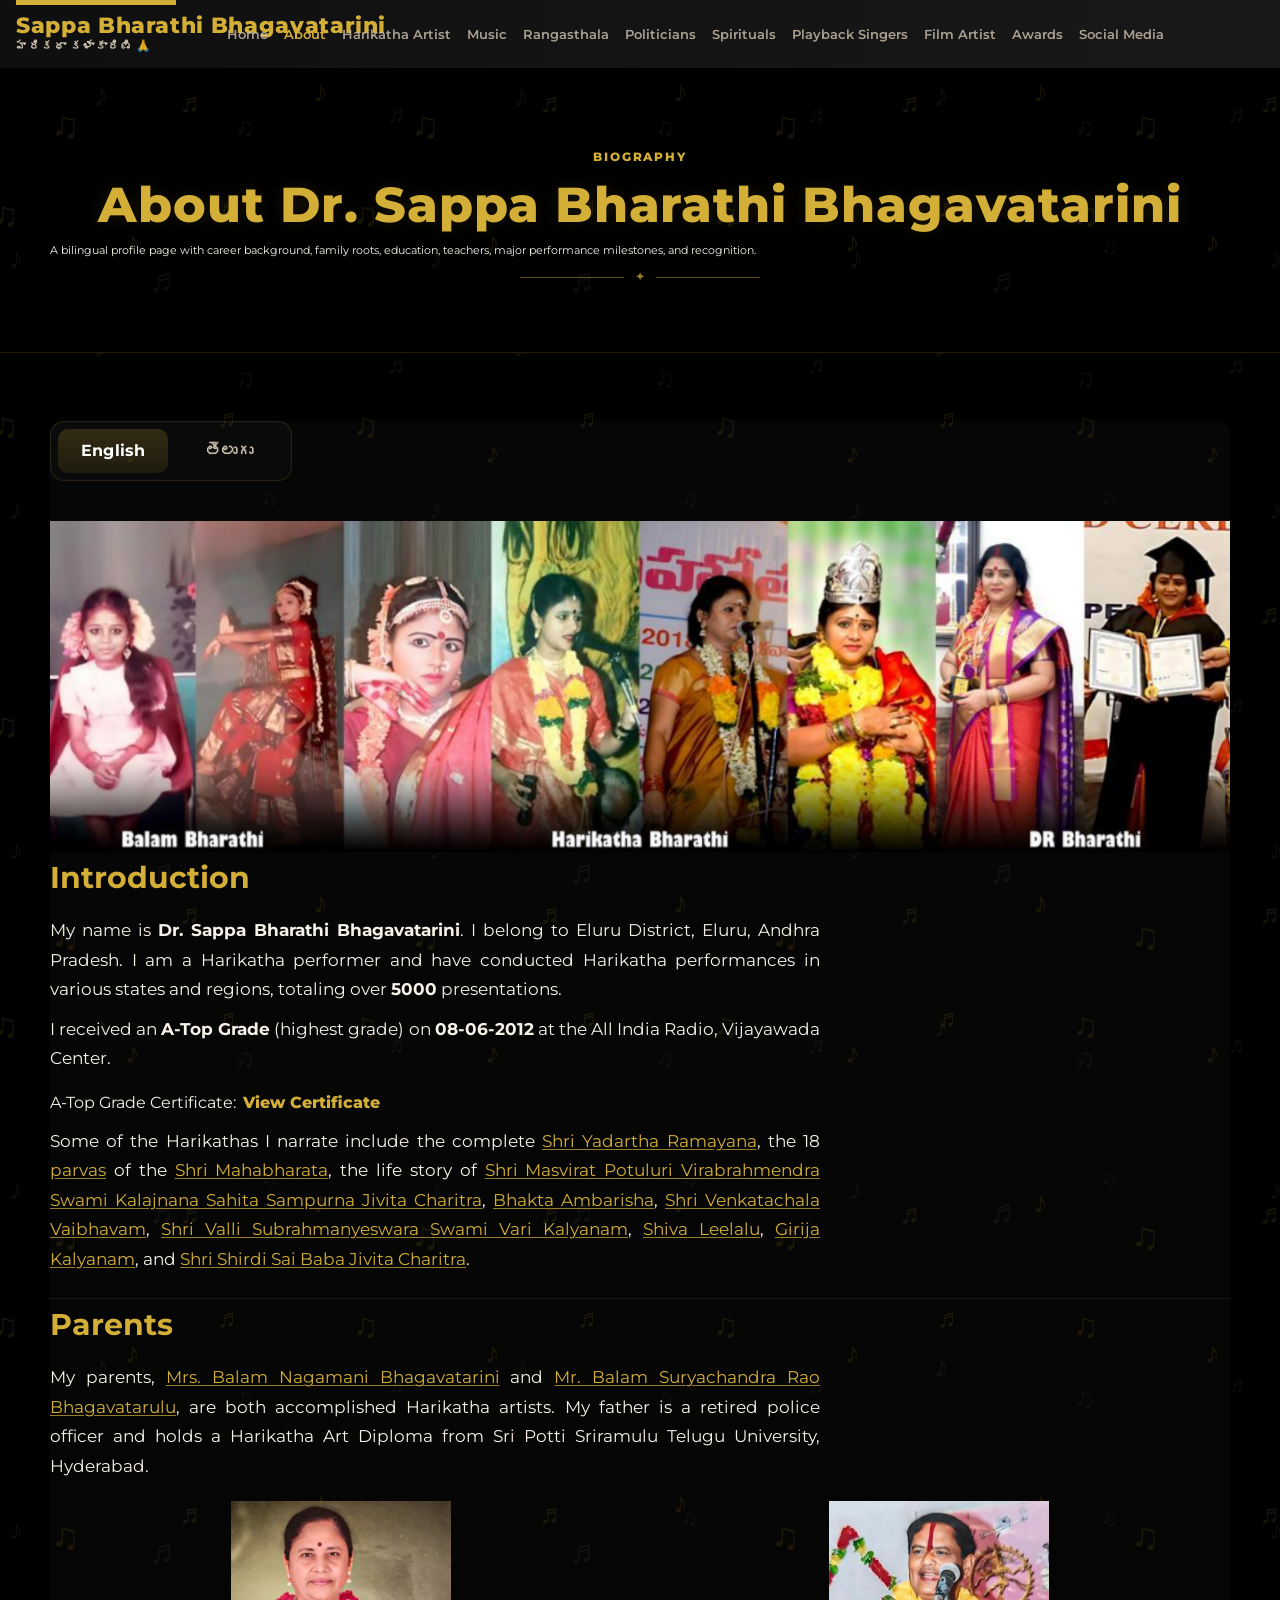
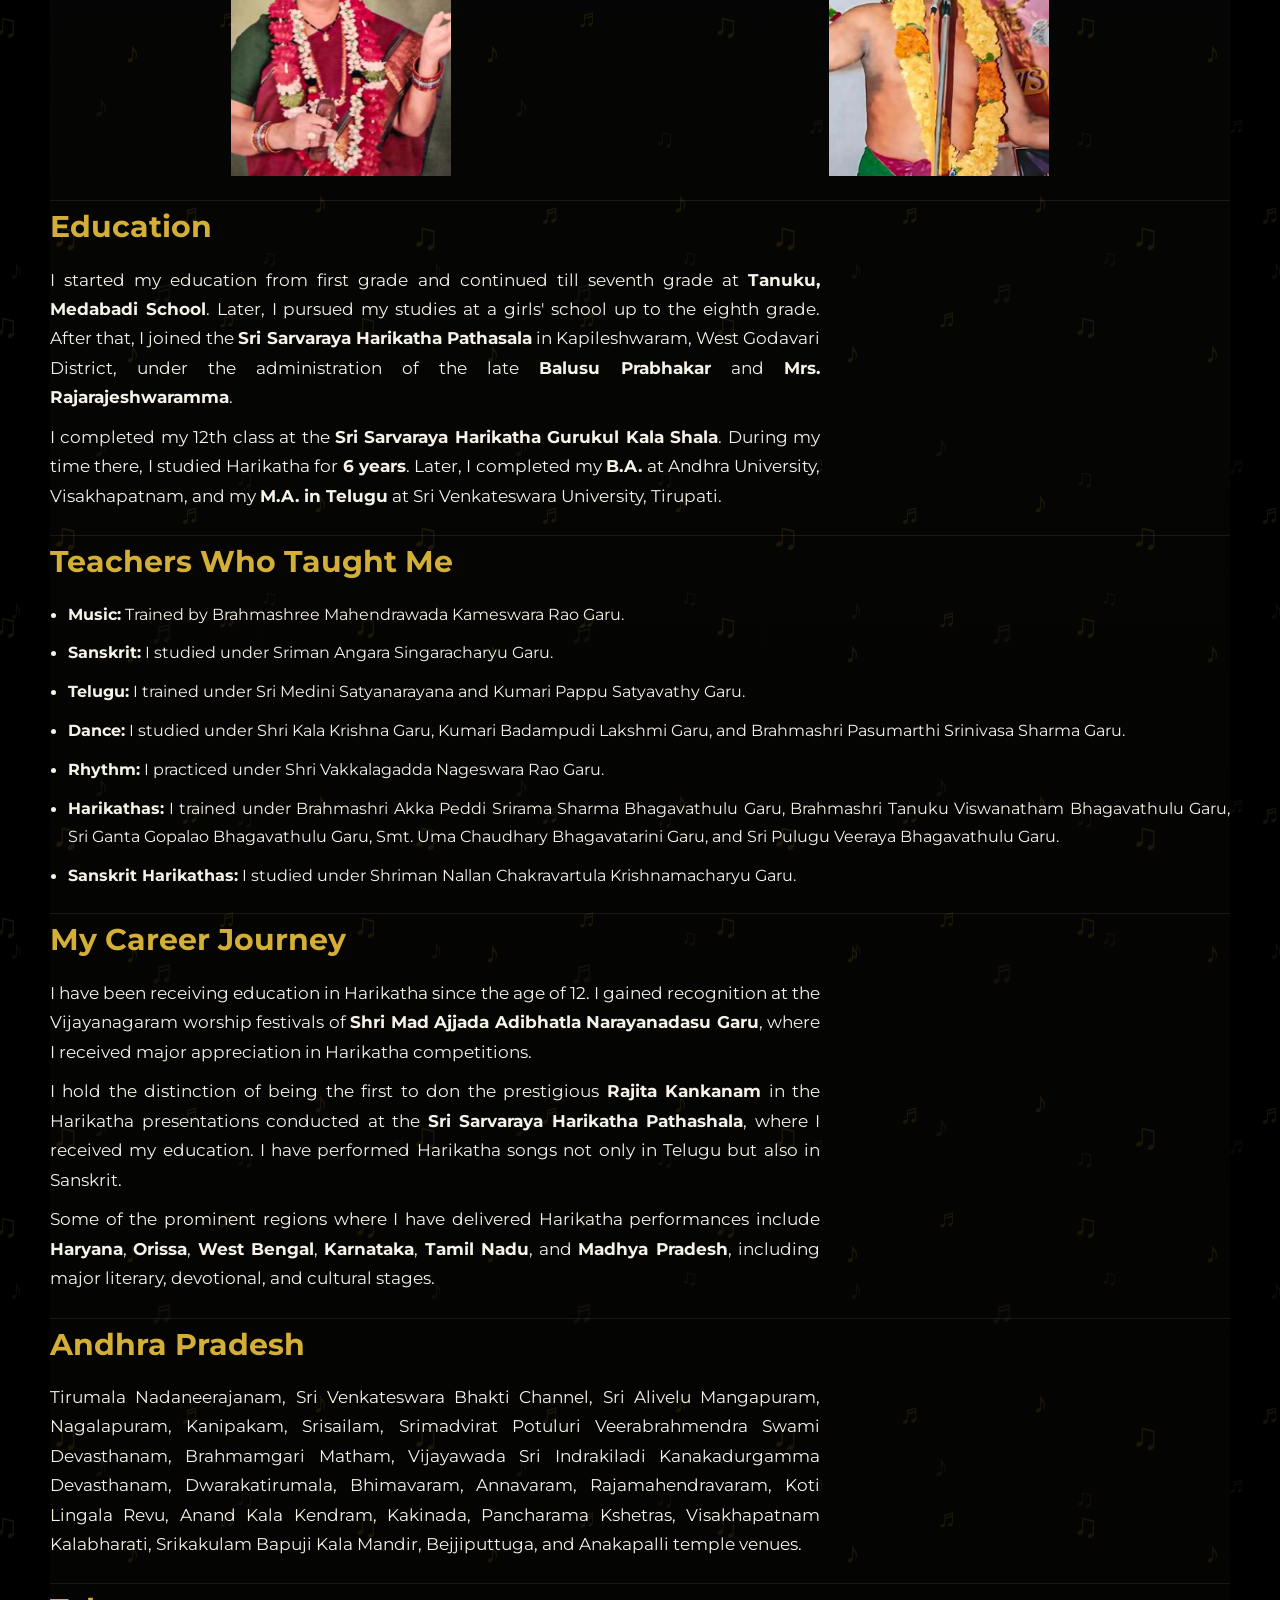
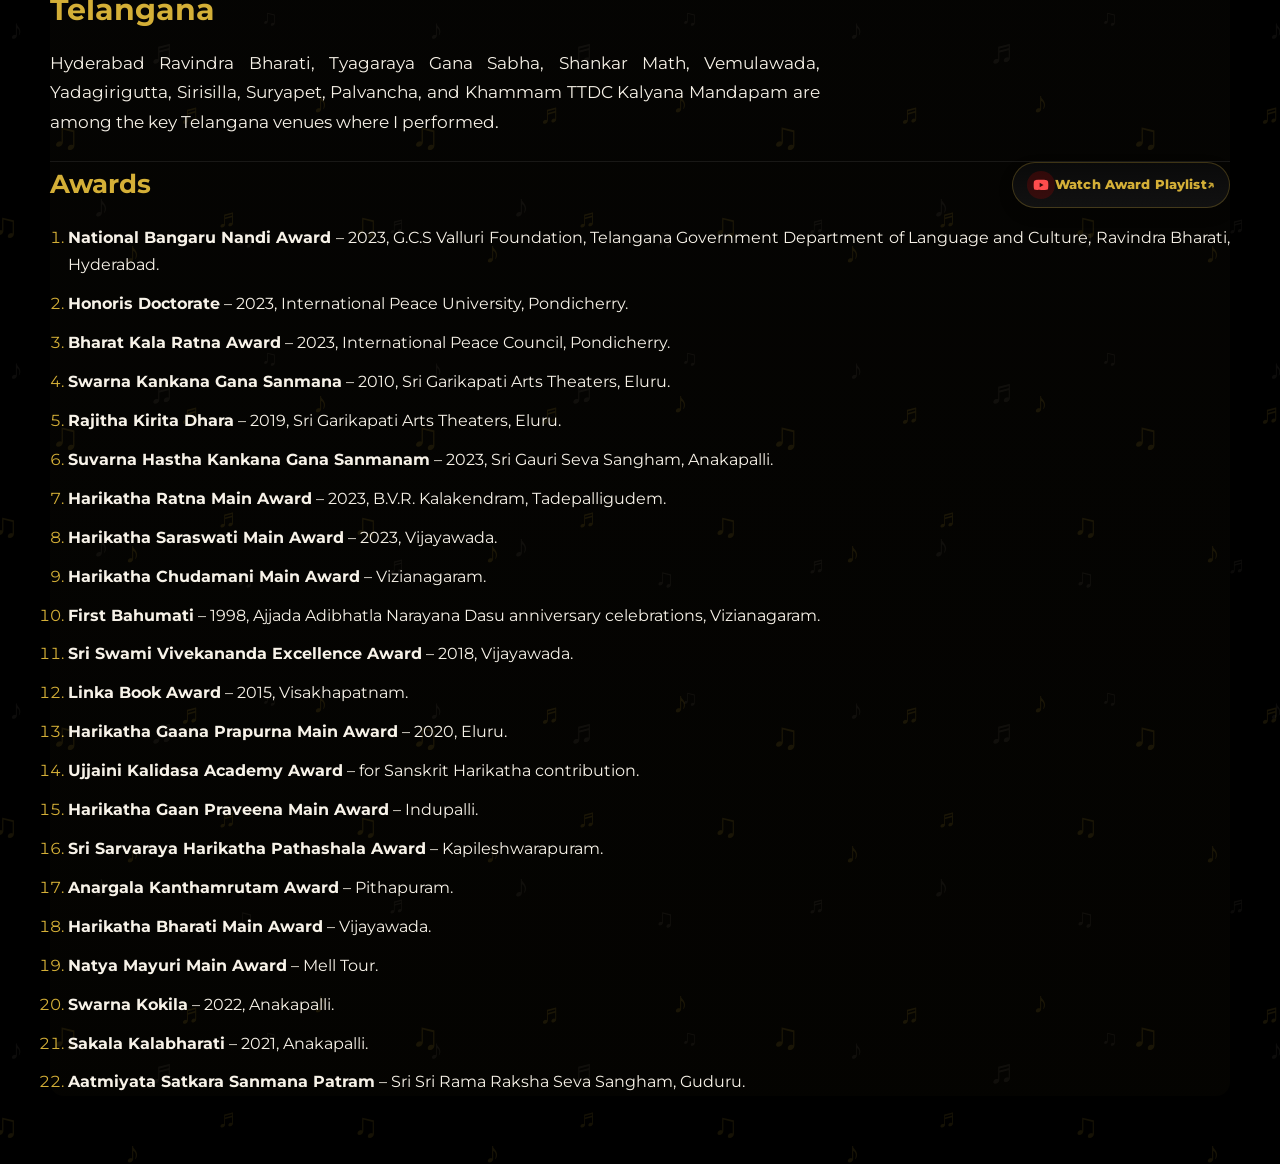
==== commit af3110d8: "qws" ====
--- a/about.html
+++ b/about.html
@@ -177,28 +177,28 @@
                 </a>
               </div>
               <ol class="award-list">
-                <li><strong>National Bangaru Nandi Award</strong> – 2023, G.C.S Valluri Foundation, Telangana Government Department of Language and Culture, Ravindra Bharati, Hyderabad.</li>
-                <li><strong>Honoris Doctorate</strong> – 2023, International Peace University, Pondicherry.</li>
-                <li><strong>Bharat Kala Ratna Award</strong> – 2023, International Peace Council, Pondicherry.</li>
-                <li><strong>Swarna Kankana Gana Sanmana</strong> – 2010, Sri Garikapati Arts Theaters, Eluru.</li>
-                <li><strong>Rajitha Kirita Dhara</strong> – 2019, Sri Garikapati Arts Theaters, Eluru.</li>
-                <li><strong>Suvarna Hastha Kankana Gana Sanmanam</strong> – 2023, Sri Gauri Seva Sangham, Anakapalli.</li>
-                <li><strong>Harikatha Ratna Main Award</strong> – 2023, B.V.R. Kalakendram, Tadepalligudem.</li>
-                <li><strong>Harikatha Saraswati Main Award</strong> – 2023, Vijayawada.</li>
-                <li><strong>Harikatha Chudamani Main Award</strong> – Vizianagaram.</li>
-                <li><strong>First Bahumati</strong> – 1998, Ajjada Adibhatla Narayana Dasu anniversary celebrations, Vizianagaram.</li>
-                <li><strong>Sri Swami Vivekananda Excellence Award</strong> – 2018, Vijayawada.</li>
-                <li><strong>Linka Book Award</strong> – 2015, Visakhapatnam.</li>
-                <li><strong>Harikatha Gaana Prapurna Main Award</strong> – 2020, Eluru.</li>
-                <li><strong>Ujjaini Kalidasa Academy Award</strong> – for Sanskrit Harikatha contribution.</li>
-                <li><strong>Harikatha Gaan Praveena Main Award</strong> – Indupalli.</li>
-                <li><strong>Sri Sarvaraya Harikatha Pathashala Award</strong> – Kapileshwarapuram.</li>
-                <li><strong>Anargala Kanthamrutam Award</strong> – Pithapuram.</li>
-                <li><strong>Harikatha Bharati Main Award</strong> – Vijayawada.</li>
-                <li><strong>Natya Mayuri Main Award</strong> – Mell Tour.</li>
-                <li><strong>Swarna Kokila</strong> – 2022, Anakapalli.</li>
-                <li><strong>Sakala Kalabharati</strong> – 2021, Anakapalli.</li>
-                <li><strong>Aatmiyata Satkara Sanmana Patram</strong> – Sri Sri Rama Raksha Seva Sangham, Guduru.</li>
+                  <li><strong>National Bangaru Nandi Award</strong> – 2023, G.C.S Valluri Foundation, Telangana Government Department of Language and Culture, Ravindra Bharati, Hyderabad.</li>
+                  <li><strong>Honoris Doctorate</strong> – 2023, International Peace University, Pondicherry.</li>
+                  <li><strong>Bharat Kala Ratna Award</strong> – 2023, International Peace Council, Pondicherry.</li>
+                  <li><strong>Swarna Kankana Gana Sanmana</strong> – 2010, Sri Garikapati Arts Theaters, Eluru.</li>
+                  <li><strong>Rajitha Kirita Dhara</strong> – 2019, Sri Garikapati Arts Theaters, Eluru.</li>
+                  <li><strong>Suvarna Hastha Kankana Gana Sanmanam</strong> – 2023, Sri Gauri Seva Sangham, Anakapalli.</li>
+                  <li><strong>Harikatha Ratna Main Award</strong> – 2023, B.V.R. Kalakendram, Tadepalligudem.</li>
+                  <li><strong>Harikatha Saraswati Main Award</strong> – 2023, Vijayawada.</li>
+                  <li><strong>Harikatha Chudamani Main Award</strong> – Vizianagaram.</li>
+                  <li><strong>First Bahumati</strong> – 1998, Ajjada Adibhatla Narayana Dasu anniversary celebrations, Vizianagaram.</li>
+                  <li><strong>Sri Swami Vivekananda Excellence Award</strong> – 2018, Vijayawada.</li>
+                  <li><strong>Linka Book Award</strong> – 2015, Visakhapatnam.</li>
+                  <li><strong>Harikatha Gaana Prapurna Main Award</strong> – 2020, Eluru.</li>
+                  <li><strong>Ujjaini Kalidasa Academy Award</strong> – for Sanskrit Harikatha contribution.</li>
+                  <li><strong>Harikatha Gaan Praveena Main Award</strong> – Indupalli.</li>
+                  <li><strong>Sri Sarvaraya Harikatha Pathashala Award</strong> – Kapileshwarapuram.</li>
+                  <li><strong>Anargala Kanthamrutam Award</strong> – Pithapuram.</li>
+                  <li><strong>Harikatha Bharati Main Award</strong> – Vijayawada.</li>
+                  <li><strong>Natya Mayuri Main Award</strong> – Mell Tour.</li>
+                  <li><strong>Swarna Kokila</strong> – 2022, Anakapalli.</li>
+                  <li><strong>Sakala Kalabharati</strong> – 2021, Anakapalli.</li>
+                  <li><strong>Aatmiyata Satkara Sanmana Patram</strong> – Sri Sri Rama Raksha Seva Sangham, Guduru.</li>
               </ol>
             </section>
           </div>
--- a/style.css
+++ b/style.css
@@ -131,17 +131,49 @@
 }
 
 .section {
+  position: relative;
+  isolation: isolate;
+  overflow: hidden;
   background: #000000;
   padding: clamp(1.0rem, 6vw, 4.25rem) 0;
   scroll-margin-top: calc(var(--header-height) + 20px);
 }
 
+.section::before,
+.section::after {
+  content: "";
+  position: absolute;
+  inset: -10% -6%;
+  z-index: 0;
+  pointer-events: none;
+  background-repeat: repeat;
+  will-change: transform, background-position, opacity;
+}
+
+.section::before {
+  opacity: 0.14;
+  background-size: 360px 300px;
+  background-image: url("data:image/svg+xml,%3Csvg xmlns='http://www.w3.org/2000/svg' width='360' height='300' viewBox='0 0 360 300'%3E%3Cg fill='%23d4af37' opacity='0.78' font-family='Georgia,Times New Roman,serif'%3E%3Ctext x='30' y='62' font-size='30'%3E%26%239834%3B%3C/text%3E%3Ctext x='128' y='98' font-size='38'%3E%26%239835%3B%3C/text%3E%3Ctext x='256' y='72' font-size='28'%3E%26%239836%3B%3C/text%3E%3Ctext x='70' y='186' font-size='34'%3E%26%239835%3B%3C/text%3E%3Ctext x='202' y='212' font-size='30'%3E%26%239834%3B%3C/text%3E%3Ctext x='294' y='176' font-size='26'%3E%26%239836%3B%3C/text%3E%3C/g%3E%3C/svg%3E");
+  animation: section-notes-drift-a 72s linear infinite;
+}
+
+.section::after {
+  opacity: 0.1;
+  background-size: 420px 340px;
+  background-image: url("data:image/svg+xml,%3Csvg xmlns='http://www.w3.org/2000/svg' width='420' height='340' viewBox='0 0 420 340'%3E%3Cg fill='%23f1e4cc' opacity='0.55' font-family='Georgia,Times New Roman,serif'%3E%3Ctext x='44' y='82' font-size='24'%3E%26%239836%3B%3C/text%3E%3Ctext x='170' y='66' font-size='32'%3E%26%239834%3B%3C/text%3E%3Ctext x='312' y='96' font-size='26'%3E%26%239835%3B%3C/text%3E%3Ctext x='86' y='228' font-size='28'%3E%26%239834%3B%3C/text%3E%3Ctext x='226' y='252' font-size='34'%3E%26%239836%3B%3C/text%3E%3Ctext x='338' y='214' font-size='22'%3E%26%239835%3B%3C/text%3E%3C/g%3E%3C/svg%3E");
+  animation: section-notes-drift-b 108s linear infinite;
+}
+
+.section > * {
+  position: relative;
+  z-index: 1;
+}
+
 .section-alt {
   background: #0b0b0b;
 }
 
 .section-heading {
-  margin-bottom: clamp(1.75rem, 4vw, 2.5rem);
   padding: 0;
   margin-top: 0;
   background: transparent;
@@ -150,7 +182,6 @@
 }
 
 .section-kicker {
-  margin: 0 0 var(--space-2);
   color: var(--accent);
   font-size: 0.8rem;
   font-weight: 800;
@@ -434,6 +465,24 @@
   animation: gold-shine 5s linear infinite;
 }
 
+.eyebrow-line + .eyebrow-line {
+  margin-left: 0.35em;
+}
+
+.hero-card:not(.about-hero-card) .eyebrow {
+  width: 100%;
+  text-align: center;
+}
+
+.hero-card:not(.about-hero-card) .eyebrow-line {
+  display: block;
+}
+
+.hero-card:not(.about-hero-card) .eyebrow-line + .eyebrow-line {
+  margin-left: 0;
+  margin-top: 0.14rem;
+}
+
 .hero-title {
   margin: 0;
   font-family: "Montserrat", system-ui, sans-serif;
@@ -630,9 +679,9 @@
 .hero-card:not(.about-hero-card) .hero-content {
   flex: 1 1 auto;
   min-width: 0;
-  align-items: flex-start;
+  align-items: center;
   justify-content: center;
-  text-align: left;
+  text-align: center;
 }
 
 .hero-card:not(.about-hero-card) .hero-visual {
@@ -653,7 +702,9 @@
 }
 
 .hero-card:not(.about-hero-card) .hero-portrait img {
-  border-radius: 14px;
+  border: 0;
+  border-radius: 0;
+  box-shadow: none;
 }
 
 .hero-detail-group {
@@ -678,10 +729,26 @@
 .hero-social {
   display: flex;
   align-items: center;
+  justify-content: center;
   gap: 0.8rem;
 }
 
 @media (max-width: 767px) {
+  .section {
+    padding: 0px 0px;
+  }
+
+  .section-title {
+    font-size: clamp(1.7rem, 8.5vw, 2.35rem);
+    line-height: 1.1;
+    padding: 10px;
+  }
+
+  .section-heading::after {
+    width: min(100%, 180px);
+    font-size: 0.68rem;
+  }
+
   .topbar {
     padding: 8px 12px;
   }
@@ -702,32 +769,40 @@
     letter-spacing: 0.04em;
   }
 
-  .hero-card:not(.about-hero-card),
-  .about-hero-card {
+  .hero-card:not(.about-hero-card) {
     display: flex;
-    flex-direction: row;
-    gap: 1rem;
-    padding: 0.25rem 1.15rem;
+    flex-direction: row-reverse;
+    align-items: center;
+    justify-content: space-between;
+    gap: 0.68rem;
+    padding: 0.58rem 0.78rem;
   }
 
   .hero-card:not(.about-hero-card) .hero-content {
+    flex: 1 1 56%;
+    min-width: 0;
     align-items: center;
     text-align: center;
-    gap: 0;
+    justify-content: space-between;
+    align-self: stretch;
+    gap: 0.25rem;
+    width: auto;
   }
 
   .hero-card:not(.about-hero-card) .hero-visual {
-    width: 100%;
+    flex: 0 0 auto;
+    width: auto;
     display: flex;
+    align-items: center;
     justify-content: center;
-    order: -1;
+    order: 0;
   }
 
   .hero-card:not(.about-hero-card) .hero-portrait {
-    width: 100%;
-    max-width: 170px;
+    width: clamp(132px, 36vw, 172px);
+    max-width: 172px;
     display: block;
-    margin: 0 auto;
+    margin: 0;
     padding: 0;
     border: 0;
     background: transparent;
@@ -735,37 +810,41 @@
   }
 
   .hero-card:not(.about-hero-card) .hero-portrait img {
-    width: clamp(138px, 42vw, 170px);
+    width: 100%;
     aspect-ratio: 4 / 4.8;
-    border-radius: 12px;
+    border: 0;
+    border-radius: 0;
+    box-shadow: none;
   }
 
   .eyebrow {
-    margin-top: 0.25rem;
-    margin-bottom: 0.35rem;
-    font-size: 1rem;
-    letter-spacing: 0.12em;
+    margin-top: 0.05rem;
+    margin-bottom: 0.16rem;
+    font-size: clamp(0.78rem, 3.3vw, 0.96rem);
+    letter-spacing: 0.06em;
     text-align: center;
+    line-height: 1.2;
   }
 
   .hero-detail-group {
-    gap: 0.45rem;
+    gap: 0.28rem;
   }
 
   .hero-line {
-    font-size: 0.9rem;
+    font-size: clamp(0.78rem, 2.55vw, 0.9rem);
     text-align: center;
+    line-height: 1.25;
   }
 
   .hero-card:not(.about-hero-card) .hero-social {
-    gap: 0.45rem;
-    margin-top: 0.15rem;
+    gap: 0.38rem;
+    margin-top: 0.02rem;
     justify-content: center;
   }
 
   .social-icon {
-    width: 30px;
-    height: 30px;
+    width: 28px;
+    height: 28px;
     border: 0;
     border-radius: 0;
     background: transparent;
@@ -773,20 +852,45 @@
   }
 
   .social-icon svg {
-    width: 16px;
-    height: 16px;
+    width: 15px;
+    height: 15px;
   }
 
   .hero-card:not(.about-hero-card) .hero-actions {
-    margin-top: 0.6rem;
+    margin-top: 0.18rem;
     gap: 0;
     align-items: center;
+    justify-content: center;
     width: 100%;
   }
 
   .hero-actions .btn {
     width: auto;
-    min-width: 170px;
+    min-width: 138px;
+    padding-inline: 1.1rem;
+  }
+
+  .social-footer-grid {
+    gap: 0.8rem;
+  }
+
+  .social-card {
+    min-height: 104px;
+    padding: 0.7rem 0.55rem;
+  }
+
+  .social-card-glyph {
+    width: 58px;
+    height: 58px;
+  }
+
+  .social-card-glyph svg {
+    width: 36px;
+    height: 36px;
+  }
+
+  .social-card-icon {
+    font-size: 0.86rem;
   }
 
   .btn {
@@ -801,6 +905,142 @@
   }
 }
 
+@media (max-width: 420px) {
+  .hero-card:not(.about-hero-card) {
+    gap: 1rem;
+    padding: 0.5rem 0.62rem;
+  }
+
+  .hero-card:not(.about-hero-card) .hero-content {
+    justify-content: space-between;
+    gap: 0.18rem;
+  }
+
+  .hero-card:not(.about-hero-card) .hero-portrait {
+    width: clamp(122px, 36vw, 152px);
+    max-width: 152px;
+  }
+
+  .eyebrow {
+    margin-bottom: 0.12rem;
+    font-size: 0.8rem;
+    line-height: 1.15;
+  }
+
+  .hero-detail-group {
+    gap: 0.22rem;
+  }
+
+  .hero-line {
+    font-size: 0.72rem;
+    line-height: 1.18;
+  }
+
+  .hero-card:not(.about-hero-card) .hero-social {
+    gap: 0.32rem;
+    margin-top: 0;
+  }
+
+  .hero-card:not(.about-hero-card) .hero-actions {
+    margin-top: 0.1rem;
+  }
+
+  .hero-actions .btn {
+    min-width: 114px;
+    padding-inline: 0.95rem;
+    font-size: 0.8rem;
+  }
+
+  .site-footer .container {
+    padding: 1.9rem 0.72rem 1.9rem;
+  }
+
+  .social-footer-grid {
+    grid-template-columns: repeat(3, minmax(0, 1fr));
+    column-gap: 10px;
+    row-gap: 12px;
+    padding: 0.08rem;
+  }
+
+  .social-card {
+    width: 100%;
+    aspect-ratio: 1 / 1;
+    min-height: 0;
+    padding: 0.38rem 0.24rem;
+    gap: 0.2rem;
+    align-content: center;
+  }
+
+  .social-card-glyph {
+    width: 26px;
+    height: 26px;
+  }
+
+  .social-card-glyph svg {
+    width: 26px;
+    height: 26px;
+  }
+
+  .social-card-icon {
+    width: 100%;
+    font-size: 0.71rem;
+    line-height: 1.15;
+    white-space: nowrap;
+    word-break: keep-all;
+    overflow-wrap: normal;
+    text-align: center;
+  }
+
+  .social-youtube,
+  .social-facebook,
+  .social-instagram,
+  .social-email,
+  .social-telegram,
+  .social-website {
+    min-height: 0;
+    padding: 0.38rem 0.24rem;
+  }
+}
+
+@media (min-width: 421px) and (max-width: 480px) {
+  .social-footer-grid {
+    grid-template-columns: repeat(3, minmax(0, 1fr));
+    gap: 0.5rem;
+    padding: 0.2rem;
+  }
+
+  .social-card {
+    min-height: 88px;
+    padding: 0.52rem 0.42rem;
+    gap: 0.22rem;
+  }
+
+  .social-card-glyph {
+    width: 42px;
+    height: 42px;
+  }
+
+  .social-card-glyph svg {
+    width: 28px;
+    height: 28px;
+  }
+
+  .social-card-icon {
+    font-size: 0.72rem;
+    line-height: 1.05;
+  }
+
+  .social-youtube,
+  .social-facebook,
+  .social-instagram,
+  .social-email,
+  .social-telegram,
+  .social-website {
+    min-height: 88px;
+    padding: 0.52rem 0.42rem;
+  }
+}
+
 .photo-grid {
   grid-template-columns: repeat(2, minmax(0, 1fr));
   gap: 0px;
@@ -809,11 +1049,6 @@
 .photo-card {
   overflow: hidden;
   border-radius: 18px;
-  border: 1px solid rgba(212, 175, 55, 0.08);
-  background: linear-gradient(180deg, rgba(255, 255, 255, 0.03), rgba(212, 175, 55, 0.018));
-  box-shadow:
-    0 16px 30px rgba(0, 0, 0, 0.24),
-    inset 0 0 0 1px rgba(255, 255, 255, 0.015);
   transform-origin: top;
   animation: card-fade 0.35s ease;
 }
@@ -866,7 +1101,7 @@
     inset 0 0 0 1px rgba(255, 255, 255, 0.06),
     0 6px 12px rgba(0, 0, 0, 0.16);
   color: #ffffff;
-  font-size: 0.82rem;
+  font-size: 0.50rem;
   font-weight: 700;
   line-height: 1.2;
 }
@@ -932,8 +1167,8 @@
   flex-direction: column;
   align-items: center;
   gap: 0.8rem;
-  margin-top: 1.15rem;
-  padding-top: 0.35rem;
+  margin: 1.15rem 13px;
+  padding-top: 0.0rem;
 }
 
 .section-action-label {
@@ -985,10 +1220,9 @@
   display: flex;
   flex-direction: column;
   padding: 2.35rem 1.6rem 2.35rem;
-  border-radius: 22px;
-  border: 1px solid rgba(212, 175, 55, 0.14);
-  background:
-    linear-gradient(135deg, rgba(5, 5, 5, 0.99) 0%, rgba(28, 18, 6, 0.96) 52%, rgba(6, 6, 6, 0.99) 100%);
+  /* border-radius: 22px; */
+  /* border: 1px solid rgba(212, 175, 55, 0.14); */
+  /* background: linear-gradient(135deg, rgba(5, 5, 5, 0.99) 0%, rgba(28, 18, 6, 0.96) 52%, rgba(6, 6, 6, 0.99) 100%); */
   box-shadow:
     0 18px 40px rgba(0, 0, 0, 0.32),
     0 0 26px rgba(212, 175, 55, 0.1),
@@ -1078,20 +1312,19 @@
   display: inline-flex;
   align-items: center;
   justify-content: center;
-  width: 72px;
-  height: 72px;
+  width: 43px;
   color: currentColor;
 }
 
 .social-card-glyph svg {
-  width: 48px;
-  height: 48px;
+  width: 40px;
+  height: 38px;
   fill: currentColor;
 }
 
 .social-card-icon {
   color: currentColor;
-  font-size: 0.95rem;
+  font-size: 11px;
   font-weight: 800;
   line-height: 1.1;
 }
@@ -1109,7 +1342,6 @@
 .social-facebook {
   color: #5b7bd5;
   background: linear-gradient(180deg, rgba(91, 123, 213, 0.18), rgba(91, 123, 213, 0.05));
-  padding: 0.85rem 0.75rem;
   min-height: 116px;
   border-radius: 14px;
   border-color: rgba(91, 123, 213, 0.28);
@@ -1119,7 +1351,7 @@
 .social-instagram {
   color: #ff8a3d;
   background: linear-gradient(180deg, rgba(255, 138, 61, 0.18), rgba(255, 138, 61, 0.05));
-  padding: 0.85rem 0.75rem;
+  padding: 0.0rem 0.0rem;
   min-height: 116px;
   border-radius: 14px;
   border-color: rgba(255, 138, 61, 0.28);
@@ -1210,7 +1442,7 @@
 }
 
 .about-page .page-intro .section-title {
-  font-size: clamp(2.1rem, 5.8vw, 3.9rem);
+  font-size: clamp(0rem, 3.8vw, 3.9rem);
   letter-spacing: 0.02em;
   margin-inline: auto;
 }
@@ -1222,6 +1454,7 @@
 
 .page-intro-copy {
   font-size: 11px;
+  text-align: justify;
 }
 
 .about-stack {
@@ -1359,18 +1592,20 @@
   align-items: center;
   justify-content: space-between;
   gap: 0.8rem;
-  flex-wrap: wrap;
+  flex-wrap: nowrap;
   margin-bottom: 1rem;
 }
 
 .awards-heading-row h3 {
   margin: 0;
+  flex: 1 1 auto;
+  min-width: 0;
+  font-size: clamp(1.2rem, 2.6vw, 1.65rem);
 }
 
 .awards-playlist-link {
   display: inline-flex;
   align-items: center;
-  gap: 0.6rem;
   padding: 0.55rem 0.95rem;
   border-radius: 999px;
   background: linear-gradient(180deg, rgba(10, 10, 10, 0.92), rgba(18, 18, 18, 0.96));
@@ -1379,7 +1614,7 @@
     0 6px 14px rgba(0, 0, 0, 0.22);
   color: var(--accent);
   font-weight: 800;
-  font-size: 0.86rem;
+  font-size: 0.8rem;
   letter-spacing: 0.01em;
   line-height: 1.2;
   white-space: nowrap;
@@ -1424,10 +1659,11 @@
 @media (max-width: 767px) {
   .awards-heading-row {
     align-items: flex-start;
+    flex-wrap: wrap;
   }
 
   .awards-playlist-link {
-    margin-left: auto;
+    margin-left: 0;
   }
 }
 
@@ -1566,6 +1802,42 @@
   }
 }
 
+@keyframes section-notes-drift-a {
+  0% {
+    transform: translate3d(0, 2%, 0);
+    background-position: 0 0;
+    opacity: 0.06;
+  }
+
+  50% {
+    opacity: 0.09;
+  }
+
+  100% {
+    transform: translate3d(-1.5%, -2%, 0);
+    background-position: 280px -240px;
+    opacity: 0.06;
+  }
+}
+
+@keyframes section-notes-drift-b {
+  0% {
+    transform: translate3d(0, 1.5%, 0);
+    background-position: 0 0;
+    opacity: 0.04;
+  }
+
+  50% {
+    opacity: 0.06;
+  }
+
+  100% {
+    transform: translate3d(1.5%, -2.5%, 0);
+    background-position: -340px -280px;
+    opacity: 0.04;
+  }
+}
+
 @media (min-width: 700px) {
   :root {
     --header-height: 68px;
@@ -1580,7 +1852,6 @@
     flex-wrap: wrap;
   }
 
-  .social-footer-grid,
   .split-visuals,
   .intro-visuals {
     grid-template-columns: repeat(2, minmax(0, 1fr));
@@ -1643,3 +1914,17 @@
     transition: none !important;
   }
 }
+
+.social-footer-grid .social-card {
+  aspect-ratio: 1 / 1;
+  min-height: 0;
+}
+
+.social-footer-grid .social-youtube,
+.social-footer-grid .social-facebook,
+.social-footer-grid .social-instagram,
+.social-footer-grid .social-email,
+.social-footer-grid .social-telegram,
+.social-footer-grid .social-website {
+  min-height: 0;
+}
